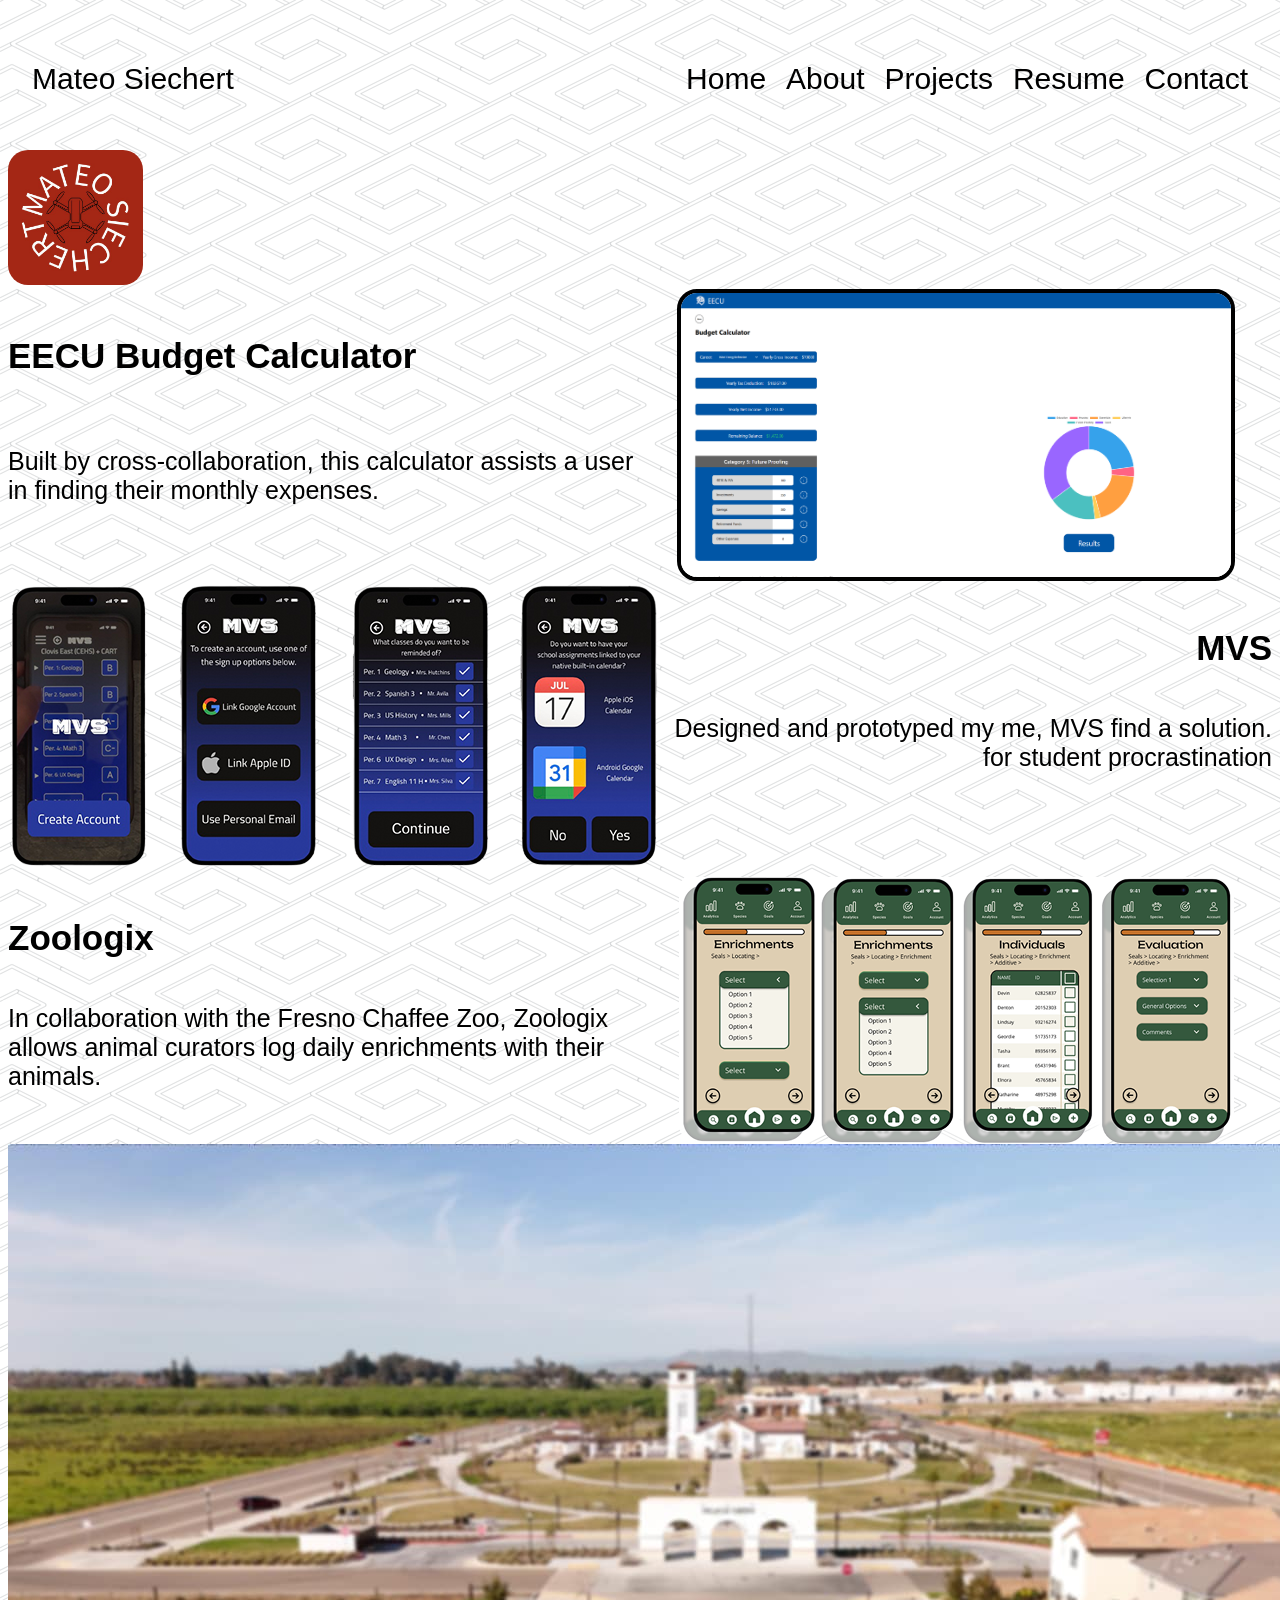
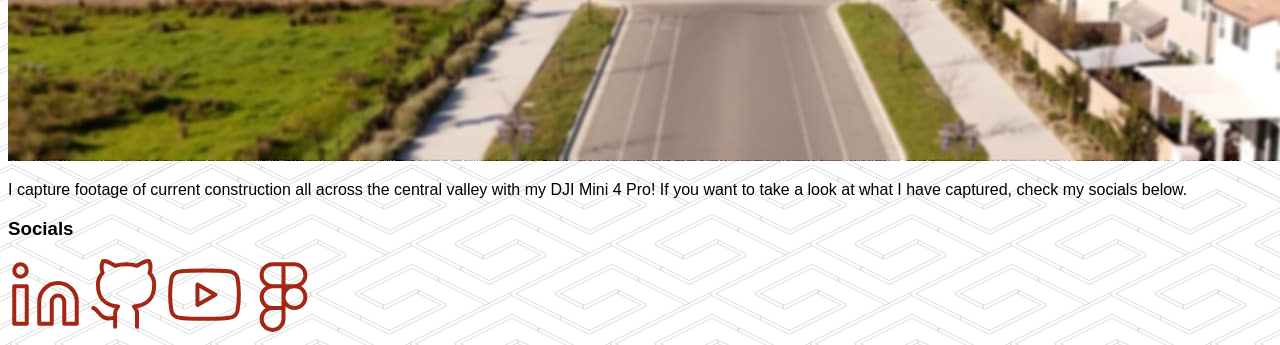
==== index.html @ 2d258616 "HTML Fixes" ====
<!DOCTYPE html>
<html lang="en">

<head>
    <meta charset="UTF-8">
    <meta name="viewport" content="width=device-width, initial-scale=1.0">
    <title>Mateo's Portfolio</title>
    <link rel="stylesheet" href="styles.css">
    <link rel="preconnect" href="https://fonts.googleapis.com">
    <link rel="preconnect" href="https://fonts.gstatic.com" crossorigin>
    <link
        href="https://fonts.googleapis.com/css2?family=Inter:ital,opsz,wght@0,14..32,100..900;1,14..32,100..900&family=Sora:wght@100..800&display=swap"
        rel="stylesheet">
</head>

<body>
    <nav>
        <p>Mateo Siechert</p>
        <ul>
            <li><a href="index.html">Home</a></li>
            <li><a href="about.html">About</a></li>
            <li><a href="projects.html">Projects</a></li>
            <li><a href="resume.html">Resume</a></li>
            <li><a href="contact.html">Contact</a></li>
        </ul>
    </nav>

    <header id="mvs-logo">
        <img src="Portfolio-Images/mvs-logo.png" alt = "mvs-logo">
    </header>

    <section>

        <article id="eecu-home">
            <section id="eecu-home-info">
                <h4>EECU Budget Calculator</h4>
                <p>Built by cross-collaboration, this calculator assists a user in finding their monthly expenses.</p>
            </section>
            <img style="height:284px; width:550px;" src="Portfolio-Images/EECU-Budget-Calculator-img-revised.png" alt="eecu-picture">
        </article>

        <article id="MVS-home">
            <section id="MVS-home-info">
                <h4>MVS</h4>
                <p>.Designed and prototyped my me, MVS find a solution for student procrastination</p>
            </section>
            <img style="width: 652px; height: 290px;" src="Portfolio-Images/MVS-Mockup-Pictures.png" alt="mvs-mockups">
        </article>

        <article id="zoologix-home">
            <section id="zoologix-home-info">
                <h4>Zoologix</h4>
                <p>In collaboration with the Fresno Chaffee Zoo, Zoologix allows animal curators log daily enrichments
                    with
                    their animals.</p>
            </section>
            <img style="height: 273px; width: 555px;" src="Portfolio-Images/FCZ-Mockup-Pictures.png" id="fcz-mockups" alt="fcz-mockup-imagery">
        </article>
    </section>
    <img src="Portfolio-Images/Mini-4-Pro-Imagery.jpg" id="drone-imagery" alt="mini-4-pro-imagery">
    <p>I capture footage of current construction all across the central valley with my DJI Mini 4 Pro! If you want to
        take a look at what I have captured, check my socials below.</p>
    <section>
    </section>
    <footer>
        <h3>Socials</h3>
        <svg width="75" height="75" viewBox="0 0 75 75" fill="none" xmlns="http://www.w3.org/2000/svg">
            <path
                d="M50 25C54.9728 25 59.7419 26.9754 63.2583 30.4917C66.7746 34.0081 68.75 38.7772 68.75 43.75V65.625H56.25V43.75C56.25 42.0924 55.5915 40.5027 54.4194 39.3306C53.2473 38.1585 51.6576 37.5 50 37.5C48.3424 37.5 46.7527 38.1585 45.5806 39.3306C44.4085 40.5027 43.75 42.0924 43.75 43.75V65.625H31.25V43.75C31.25 38.7772 33.2254 34.0081 36.7417 30.4917C40.2581 26.9754 45.0272 25 50 25Z"
                stroke="#A42715" stroke-width="4" stroke-linecap="round" stroke-linejoin="round" />
            <path d="M18.75 28.125H6.25V65.625H18.75V28.125Z" stroke="#A42715" stroke-width="4" stroke-linecap="round"
                stroke-linejoin="round" />
            <path
                d="M12.5 18.75C15.9518 18.75 18.75 15.9518 18.75 12.5C18.75 9.04822 15.9518 6.25 12.5 6.25C9.04822 6.25 6.25 9.04822 6.25 12.5C6.25 15.9518 9.04822 18.75 12.5 18.75Z"
                stroke="#A42715" stroke-width="4" stroke-linecap="round" stroke-linejoin="round" />
        </svg>
        <svg width="75" height="75" viewBox="0 0 75 75" fill="none" xmlns="http://www.w3.org/2000/svg">
            <path
                d="M28.125 59.375C12.5 64.0625 12.5 51.5625 6.25 50M50 68.75V56.6562C50.1172 55.1661 49.9159 53.6681 49.4094 52.2618C48.9029 50.8555 48.1029 49.5732 47.0625 48.5C56.875 47.4062 67.1875 43.6875 67.1875 26.625C67.1867 22.2619 65.5084 18.0662 62.5 14.9062C63.9245 11.0891 63.8238 6.86983 62.2187 3.12499C62.2187 3.12499 58.5313 2.03124 50 7.74999C42.8375 5.80881 35.2875 5.80881 28.125 7.74999C19.5937 2.03124 15.9063 3.12499 15.9063 3.12499C14.3012 6.86983 14.2005 11.0891 15.625 14.9062C12.5941 18.0897 10.9141 22.3233 10.9375 26.7187C10.9375 43.6562 21.25 47.375 31.0625 48.5937C30.0344 49.6561 29.2414 50.9231 28.7353 52.3122C28.2292 53.7013 28.0213 55.1814 28.125 56.6562V68.75"
                stroke="#A42715" stroke-width="4" stroke-linecap="round" stroke-linejoin="round" />
        </svg>
        <svg width="75" height="75" viewBox="0 0 75 75" fill="none" xmlns="http://www.w3.org/2000/svg">
            <path
                d="M70.4376 20.0625C70.0664 18.5794 69.3103 17.2205 68.2459 16.1231C67.1814 15.0258 65.8462 14.2287 64.3751 13.8125C59.0001 12.5 37.5001 12.5 37.5001 12.5C37.5001 12.5 16.0001 12.5 10.6251 13.9375C9.15397 14.3537 7.81876 15.1508 6.75429 16.2481C5.68981 17.3455 4.93379 18.7044 4.56258 20.1875C3.57887 25.6424 3.09769 31.176 3.12508 36.7188C3.09001 42.3033 3.57123 47.8791 4.56258 53.375C4.97183 54.812 5.74479 56.1192 6.80678 57.1702C7.86877 58.2213 9.18389 58.9807 10.6251 59.375C16.0001 60.8125 37.5001 60.8125 37.5001 60.8125C37.5001 60.8125 59.0001 60.8125 64.3751 59.375C65.8462 58.9588 67.1814 58.1617 68.2459 57.0644C69.3103 55.967 70.0664 54.6081 70.4376 53.125C71.4137 47.7112 71.8948 42.2198 71.8751 36.7188C71.9101 31.1342 71.4289 25.5584 70.4376 20.0625Z"
                stroke="#A42715" stroke-width="4" stroke-linecap="round" stroke-linejoin="round" />
            <path d="M30.4688 46.9375L48.4376 36.7188L30.4688 26.5V46.9375Z" stroke="#A42715" stroke-width="4"
                stroke-linecap="round" stroke-linejoin="round" />
        </svg>
        <svg width="75" height="75" viewBox="0 0 75 75" fill="none" xmlns="http://www.w3.org/2000/svg">
            <path
                d="M37.5 6.25H26.5625C23.6617 6.25 20.8797 7.40234 18.8285 9.45352C16.7773 11.5047 15.625 14.2867 15.625 17.1875C15.625 20.0883 16.7773 22.8703 18.8285 24.9215C20.8797 26.9727 23.6617 28.125 26.5625 28.125M37.5 6.25V28.125M37.5 6.25H48.4375C49.8738 6.25 51.2961 6.53291 52.6231 7.08257C53.9501 7.63223 55.1558 8.43788 56.1715 9.45352C57.1871 10.4692 57.9928 11.6749 58.5424 13.0019C59.0921 14.3289 59.375 15.7512 59.375 17.1875C59.375 18.6238 59.0921 20.0461 58.5424 21.3731C57.9928 22.7001 57.1871 23.9058 56.1715 24.9215C55.1558 25.9371 53.9501 26.7428 52.6231 27.2924C51.2961 27.8421 49.8738 28.125 48.4375 28.125M37.5 28.125H26.5625M37.5 28.125H48.4375M37.5 28.125V50M26.5625 28.125C23.6617 28.125 20.8797 29.2773 18.8285 31.3285C16.7773 33.3797 15.625 36.1617 15.625 39.0625C15.625 41.9633 16.7773 44.7453 18.8285 46.7965C20.8797 48.8477 23.6617 50 26.5625 50M48.4375 28.125C47.0012 28.125 45.5789 28.4079 44.2519 28.9576C42.9249 29.5072 41.7192 30.3129 40.7035 31.3285C39.6879 32.3442 38.8822 33.5499 38.3326 34.8769C37.7829 36.2039 37.5 37.6262 37.5 39.0625C37.5 40.4988 37.7829 41.9211 38.3326 43.2481C38.8822 44.5751 39.6879 45.7808 40.7035 46.7965C41.7192 47.8121 42.9249 48.6178 44.2519 49.1674C45.5789 49.7171 47.0012 50 48.4375 50C49.8738 50 51.2961 49.7171 52.6231 49.1674C53.9501 48.6178 55.1558 47.8121 56.1715 46.7965C57.1871 45.7808 57.9928 44.5751 58.5424 43.2481C59.0921 41.9211 59.375 40.4988 59.375 39.0625C59.375 37.6262 59.0921 36.2039 58.5424 34.8769C57.9928 33.5499 57.1871 32.3442 56.1715 31.3285C55.1558 30.3129 53.9501 29.5072 52.6231 28.9576C51.2961 28.4079 49.8738 28.125 48.4375 28.125ZM26.5625 50C23.6617 50 20.8797 51.1523 18.8285 53.2035C16.7773 55.2547 15.625 58.0367 15.625 60.9375C15.625 63.8383 16.7773 66.6203 18.8285 68.6715C20.8797 70.7227 23.6617 71.875 26.5625 71.875C29.4633 71.875 32.2453 70.7227 34.2965 68.6715C36.3477 66.6203 37.5 63.8383 37.5 60.9375V50M26.5625 50H37.5"
                stroke="#A42715" stroke-width="4" stroke-linecap="round" stroke-linejoin="round" />
        </svg>

    </footer>
</body>

</html>
---- styles.css ----
@import url('https://fonts.googleapis.com/css2?family=Inter:ital,opsz,wght@0,14..32,100..900;1,14..32,100..900&display=swap');

:root {
    --font-family: 'Gill Sans', 'Gill Sans MT', Calibri, 'Trebuchet MS', sans-serif;
    --background-image: url("Portfolio-Images\/pipes.png");
}

body {
    font-family: var(--font-family);
    background: var(--background-image) repeat;
}

nav {
    display: flex;
    flex-direction: row;
    justify-content: space-between;
    padding: 1.5em
}

nav>p {
    font-size: 30px;
}

nav>ul {
    display: flex;
    gap: 20px;
    padding: 0;
    font-size: 30px;
    text-decoration: none;
    list-style-type: none;

    & a {
        text-decoration: none;
        color: black;
    }
}

section>h3 {
    font-size: 80px;
}

#intro-text>p {
    font-size: 30px;
    width: 712px;

}

.introduction {
    display: grid;
    grid-template-columns: 1fr 1fr;
    justify-items: center;
    align-items: center;
    grid-gap: 10px;
}

#cart-reflection-text>p {
    font-size: 25px;
    width: 751px;
}

.cart-reflection {
    display: grid;
    grid-template-columns: 1fr 1fr;
    justify-items: center;
    align-items: center;
    grid-gap: 10px;
    direction: rtl;
}

#certifications-text>p {
    font-size: 25px;
    width: 712px;
}

.certifications {
    display: grid;
    grid-template-columns: 1fr 1fr;
    justify-items: center;
    align-items: center;
    grid-gap: 10px;
}

#awards-text {
    font-size: 25px;
    width: 681px;
}

.awards {
    display: grid;
    grid-template-columns: 1fr 1fr;
    justify-items: center;
    align-items: center;
    grid-gap: 10px;
    direction: rtl;
}

#hobbies-text {
    font-size: 25px;
    width: 681px;
}

.hobbies {
    display: grid;
    grid-template-columns: 1fr 1fr;
    justify-items: center;
    align-items: center;
    grid-gap: 10px;
    /* direction:rtl; */
}

#projects {
    font-size: 50px;
    justify-self: center;
}

.web-projects {
    display: grid;
    grid-template-columns: 1fr 1fr 1fr;
    justify-items: center;
    grid-gap: 60px;
    padding: 1.5em;
}

.ux-projects {
    display: grid;
    grid-template-columns: 1fr 1fr 1fr;
    justify-items: center;
    grid-gap: 60px;
    padding: 1.5em;
}

.writing-projects {
    display: grid;
    grid-template-columns: 1fr 1fr;
    justify-items: center;
}

#EECU {
    display: flex;
    flex-direction: row;
    background-color: #0156A6;
    color: white;
    width: 400px;
    height: 200px;
    justify-content: center;
    align-items: center;
    border-radius: 20px;
    font-size: 30px;
    gap: 20px;
}

#PawPal {
    display: flex;
    flex-direction: row;
    background-color: #2B5861;
    color: white;
    width: 400px;
    height: 200px;
    justify-content: center;
    align-items: center;
    border-radius: 20px;
    font-size: 30px;
    gap: 20px;

    & img {
        border-radius: 15px;
    }
}


#spotify {
    display: flex;
    flex-direction: row;
    background-color: #1ED760;
    color: white;
    width: 400px;
    height: 200px;
    justify-content: center;
    align-items: center;
    border-radius: 20px;
    font-size: 30px;
    gap: 20px;
}


#trion {
    display: flex;
    flex-direction: row;
    background-color: #00273B;
    color: white;
    width: 400px;
    height: 200px;
    justify-content: center;
    align-items: center;
    border-radius: 20px;
    font-size: 30px;
    gap: 20px;
}

#MVS {
    display: flex;
    flex-direction: row;
    background-color: #222121;
    color: white;
    width: 400px;
    height: 200px;
    justify-content: center;
    align-items: center;
    border-radius: 20px;
    font-size: 30px;
    gap: 20px;
}

#showcase-reflection {
    display: flex;
    flex-direction: row;
    background-color: #222121;
    color: white;
    width: 400px;
    height: 200px;
    justify-content: center;
    align-items: center;
    border-radius: 20px;
    font-size: 30px;
    gap: 20px;
}

#ai-essay {
    display: flex;
    flex-direction: row;
    background-color: #D97757;
    color: black;
    width: 400px;
    height: 200px;
    justify-content: center;
    align-items: center;
    border-radius: 20px;
    font-size: 30px;
    gap: 20px;
}

#BioShield {
    display: flex;
    flex-direction: row;
    background-color: #FBF3DD;
    color: black;
    width: 400px;
    height: 200px;
    justify-content: center;
    align-items: center;
    border-radius: 20px;
    font-size: 30px;
    gap: 20px;
}

.mvs-logo-portfolio {
    justify-self: center;
}

.cart-logo-about {
    justify-self: center;
}

.google-logo-about {
    justify-self: center;
}

.showcase-award {
    justify-self: center;
}

.dji-hsr-footage-mvs {
    justify-self: center;
}


#project-listing {
    display: flex;
    flex-direction: column;
    gap: 30px;
}

.project-button {
    display: flex;
    justify-content: center;
    align-items: center;
    background-color: #A42715;
    width: 270px;
    height: 90px;
    border-radius: 20px;
    color: #FFF;
    font-family: var(--font-family);
    font-size: 30px;
    text-decoration: none;
    align-self: center;
    text-align: center;
}

#project-p {
    font-size: 40px;
    justify-self: center;
}

#mvs-logo > img {
    aspect-ratio: 1/1;
    width: 135px;
    border-radius: 20px;
}

#eecu-home {
    display: grid;
    grid-template-columns: 1fr 1fr;
    justify-items: center;

    & img {
        border-radius: 20px;
        border: 4px solid #000;
    }
}

#eecu-home-info {
    display: flex;
    flex-direction: column;

    & h4 {
        font-size: 35px;
    }

    & p {
        font-size: 25px;
    }
}

#MVS-home {
    display:grid;
    grid-template-columns: 1fr 1fr;
    justify-items:center;
    direction:rtl;

    & h4 {
        font-size:35px;
    }

    & p {
        font-size:25px;
    }
}

#zoologix-home {
    display:grid;
    grid-template-columns: 1fr 1fr;
    justify-items:center;

    & h4 {
        font-size:35px;
    }

    & p {
        font-size:25px;
    }
}

#header-info {
    display:flex;
    flex-direction:column;
}


#resume-header {
    display:grid;
    grid-template-columns: 1fr 1fr;
    gap:0;
    margin-bottom:0em;
    justify-items:center;

    & #resume-name {
        font-size:50px;
        gap:0;
    }

    & p {
        font-size:30px;
    }
}

#skills {
    font-size:30px;
    
}

#certifications {
    font-size:30px;
    
}

#education {
    font-size:30px;
}

#contact {
    font-size:30px;
    
}

#professional-summary {
    font-size:30px;
    
}


.resume-info {
    display:flex;
    align-content: center;
    justify-content:center;
}

#project {
    font-size:30px;
}

#resume-left {
    display:flex;
    flex-direction:column;
    max-width:800px;
}

#resume-right {
    display:flex;
    flex-direction:column;
    max-width:800px;
    justify-content:center;
}

#resume-title {
    text-align:center;
    font-size:50px;
}

#resume-logo {
        aspect-ratio: 1/1;
        border-radius:20px;
        width:180px;
        justify-self:center;
        align-self:center;
}
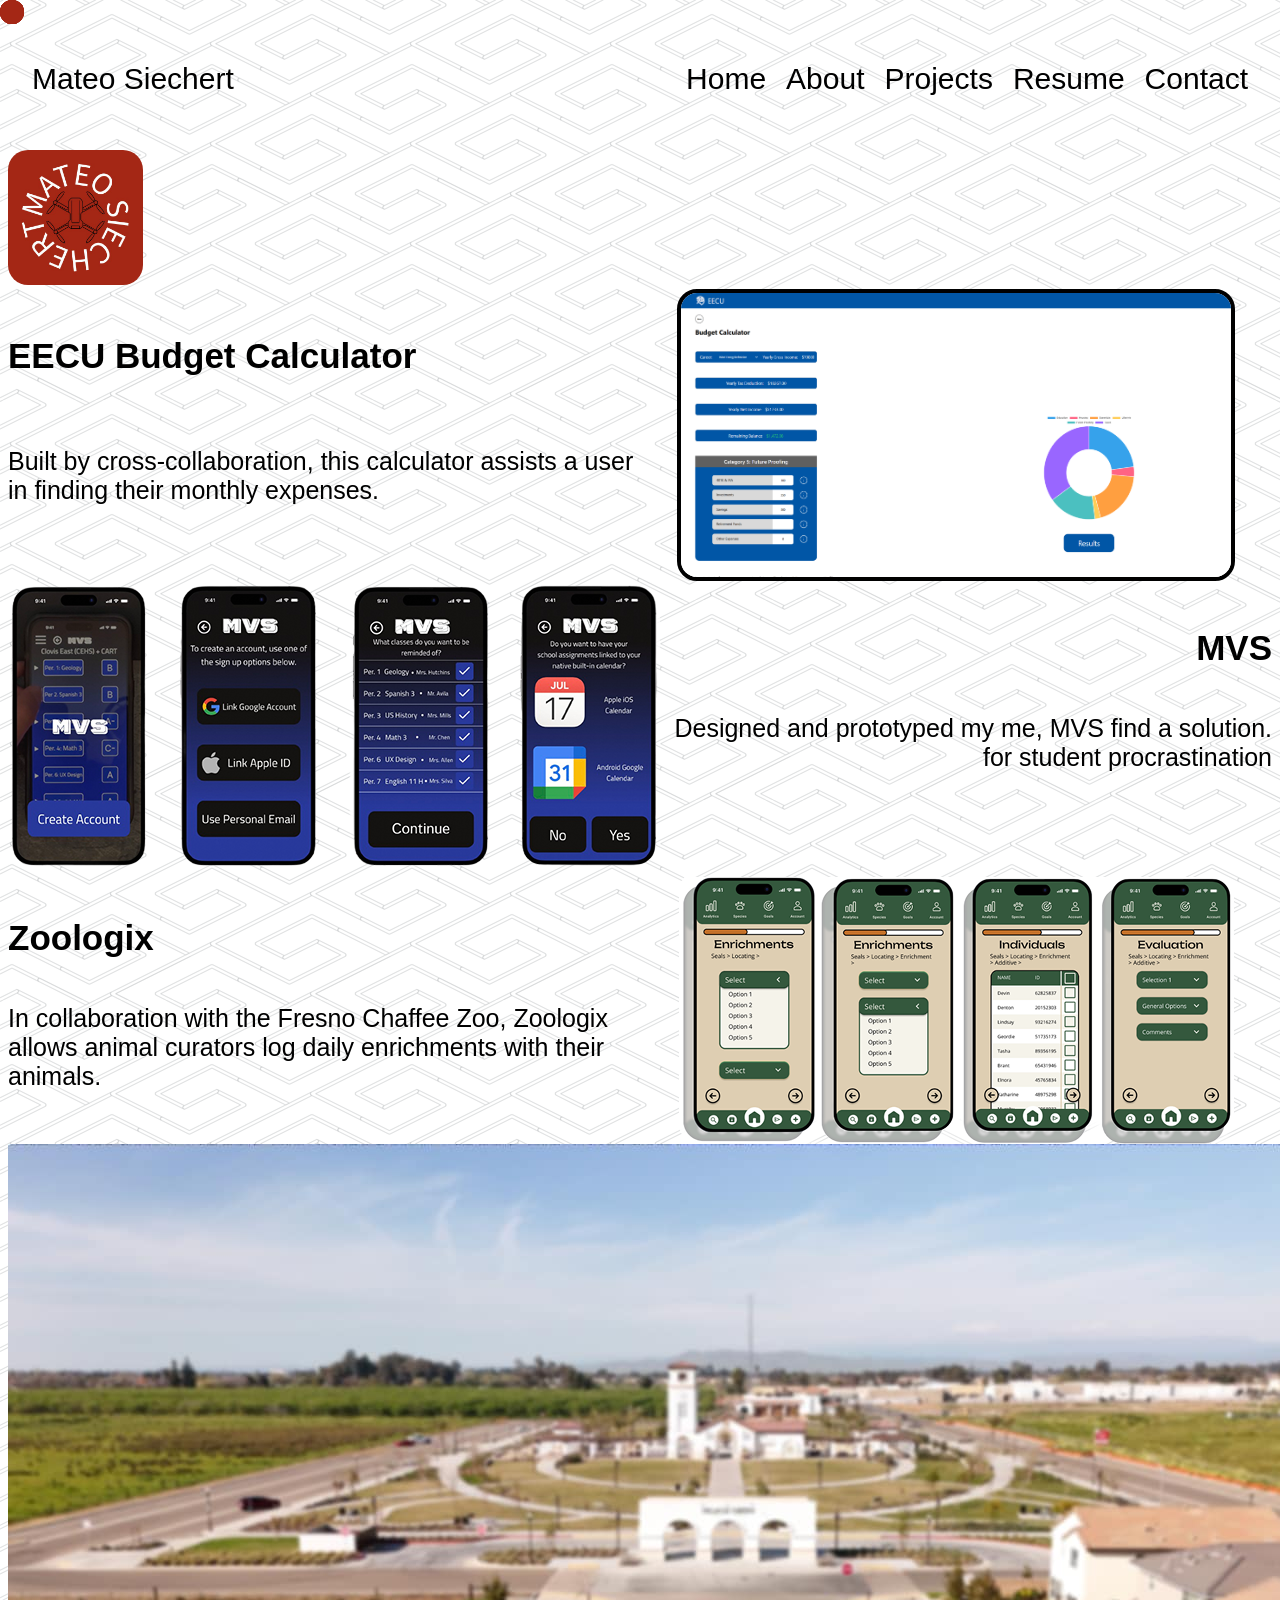
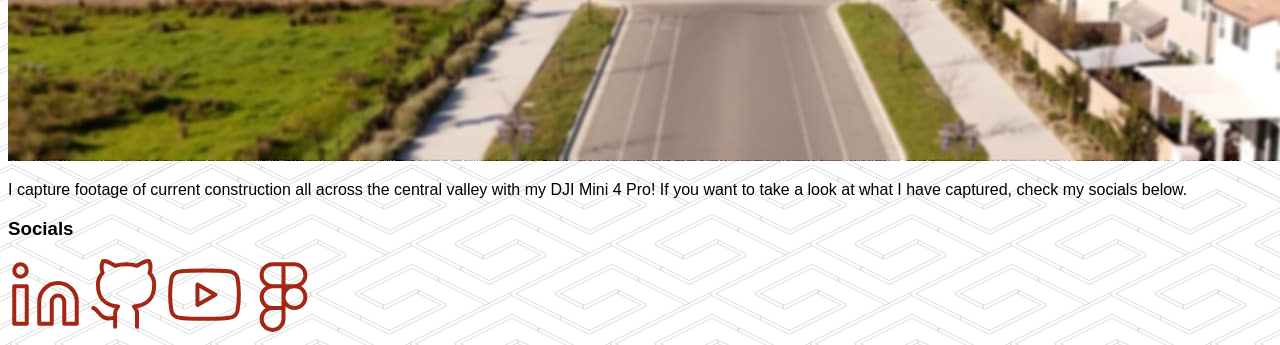
==== commit dc5a947f: "Added cursor trail (somewhat working)" ====
--- a/index.html
+++ b/index.html
@@ -14,6 +14,14 @@
 </head>
 
 <body>
+    <div class="circle"></div>
+    <div class="circle"></div>
+    <div class="circle"></div>
+    <div class="circle"></div>
+    <div class="circle"></div>
+    <div class="circle"></div>
+    <div class="circle"></div>
+
     <nav>
         <p>Mateo Siechert</p>
         <ul>
@@ -93,6 +101,9 @@
         </svg>
 
     </footer>
+
 </body>
 
+<script src="script.js"></script>
+
 </html>
--- a/styles.css
+++ b/styles.css
@@ -17,6 +17,20 @@
     padding: 1.5em
 }
 
+.circle {
+    height:24px;
+    width:24px;
+    border-radius: 24px;
+    background-color:#A42715;
+    position:absolute;
+    top:0;
+    left:0;
+    pointer-events: none;
+}
+
+
+
+
 nav>p {
     font-size: 30px;
 }
@@ -301,7 +315,7 @@
     justify-self: center;
 }
 
-#mvs-logo > img {
+#mvs-logo>img {
     aspect-ratio: 1/1;
     width: 135px;
     border-radius: 20px;
@@ -332,114 +346,351 @@
 }
 
 #MVS-home {
-    display:grid;
-    grid-template-columns: 1fr 1fr;
-    justify-items:center;
-    direction:rtl;
+    display: grid;
+    grid-template-columns: 1fr 1fr;
+    justify-items: center;
+    direction: rtl;
 
     & h4 {
-        font-size:35px;
-    }
-
-    & p {
-        font-size:25px;
+        font-size: 35px;
+    }
+
+    & p {
+        font-size: 25px;
     }
 }
 
 #zoologix-home {
-    display:grid;
-    grid-template-columns: 1fr 1fr;
-    justify-items:center;
+    display: grid;
+    grid-template-columns: 1fr 1fr;
+    justify-items: center;
 
     & h4 {
-        font-size:35px;
-    }
-
-    & p {
-        font-size:25px;
+        font-size: 35px;
+    }
+
+    & p {
+        font-size: 25px;
     }
 }
 
 #header-info {
-    display:flex;
-    flex-direction:column;
+    display: flex;
+    flex-direction: column;
 }
 
 
 #resume-header {
-    display:grid;
-    grid-template-columns: 1fr 1fr;
-    gap:0;
-    margin-bottom:0em;
-    justify-items:center;
+    display: grid;
+    grid-template-columns: 1fr 1fr;
+    gap: 0;
+    margin-bottom: 0em;
+    justify-items: center;
 
     & #resume-name {
-        font-size:50px;
-        gap:0;
-    }
-
-    & p {
-        font-size:30px;
+        font-size: 50px;
+        gap: 0;
+    }
+
+    & p {
+        font-size: 30px;
     }
 }
 
 #skills {
-    font-size:30px;
-    
+    font-size: 30px;
+
 }
 
 #certifications {
-    font-size:30px;
-    
+    font-size: 30px;
+
 }
 
 #education {
-    font-size:30px;
+    font-size: 30px;
 }
 
 #contact {
-    font-size:30px;
-    
+    font-size: 30px;
+
 }
 
 #professional-summary {
-    font-size:30px;
-    
+    font-size: 30px;
+
 }
 
 
 .resume-info {
-    display:flex;
+    display: flex;
     align-content: center;
-    justify-content:center;
+    justify-content: center;
 }
 
 #project {
-    font-size:30px;
+    font-size: 30px;
 }
 
 #resume-left {
-    display:flex;
-    flex-direction:column;
-    max-width:800px;
+    display: flex;
+    flex-direction: column;
+    max-width: 800px;
 }
 
 #resume-right {
-    display:flex;
-    flex-direction:column;
-    max-width:800px;
-    justify-content:center;
+    display: flex;
+    flex-direction: column;
+    max-width: 800px;
+    justify-content: center;
 }
 
 #resume-title {
-    text-align:center;
-    font-size:50px;
+    text-align: center;
+    font-size: 50px;
 }
 
 #resume-logo {
-        aspect-ratio: 1/1;
-        border-radius:20px;
-        width:180px;
-        justify-self:center;
-        align-self:center;
+    aspect-ratio: 1/1;
+    border-radius: 20px;
+    width: 180px;
+    justify-self: center;
+    align-self: center;
+}
+
+#pawpal-project {
+    display: flex;
+    flex-direction: row;
+    justify-content: center;
+    align-items: center;
+    gap: 10em;
+}
+
+
+.pawpal-left {
+    display: flex;
+    flex-direction: column;
+    gap: 4.7em;
+
+    & h2 {
+        font-size: 80px;
+    }
+
+    & p {
+        font-size: 30px;
+    }
+}
+
+.pawpal-subheading {
+    display: flex;
+    flex-direction: column;
+    justify-content: center;
+
+    & img {
+        border-radius: 15px;
+        border: 5px solid black;
+    }
+
+    & h2 {
+        font-size: 80px;
+    }
+
+    & p {
+        font-size: 30px;
+    }
+}
+
+.pawpal-imagery {
+    display: flex;
+    flex-direction: column;
+    justify-content: center;
+    align-items: center;
+    margin-left: 0;
+
+    & img {
+        max-width: 100rem;
+        justify-self: center;
+    }
+
+    & p {
+        font-size: 30px;
+    }
+}
+
+
+/* PROJECT #1: EECU BUDGET CALCULATOR CSS*/
+
+
+#eecu-project {
+    display: flex;
+    flex-direction: row;
+    justify-content: center;
+    align-items: center;
+    gap: 10em;
+}
+
+
+.eecu-left {
+    display: flex;
+    flex-direction: column;
+    gap: 14.8em;
+
+    & h2 {
+        font-size: 80px;
+    }
+
+    & p {
+        font-size: 30px;
+    }
+}
+
+.eecu-right {
+    display: flex;
+    flex-direction: column;
+    justify-content: center;
+    gap: 4.7em;
+
+    & img {
+        border-radius: 15px;
+        max-height: 449px;
+        border: 5px solid black;
+    }
+
+    & h2 {
+        font-size: 80px;
+    }
+
+    & p {
+        font-size: 30px;
+    }
+}
+
+.eecu-results-snapshot {
+    display: flex;
+    justify-content: center;
+    flex-direction: column;
+    align-items: center;
+    padding: 2em;
+
+    & img {
+        max-height: 600px;
+        border-radius: 15px;
+        border: 5px solid black;
+    }
+
+    & p {
+        font-size: 30px;
+    }
+}
+
+
+/* Bio Shield */
+
+
+#bio-shield-project {
+    display: flex;
+    flex-direction: row;
+    justify-content: center;
+    align-items: center;
+    gap: 10em;
+}
+
+
+
+.bio-shield-left {
+    display: flex;
+    flex-direction: column;
+    gap: 11.5em;
+
+    & h2 {
+        font-size: 80px;
+    }
+
+    & p {
+        font-size: 30px;
+    }
+}
+
+
+.bio-shield-right {
+    display: flex;
+    flex-direction: column;
+    justify-content: center;
+    gap: 4.7em;
+
+    & img {
+        border-radius: 15px;
+        max-height: 449px;
+        border: 5px solid black;
+    }
+
+    & h2 {
+        font-size: 80px;
+    }
+
+    & p {
+        font-size: 30px;
+    }
+}
+
+
+/* UX Design Projects*/
+
+/* MVS */
+
+#mvs-project {
+    display: flex;
+    flex-direction: row;
+    justify-content: center;
+    align-items: center;
+    gap: 10em;
+    padding: 3em;
+}
+
+.mvs-left {
+    display: flex;
+    flex-direction: column;
+
+    & h2 {
+        font-size: 80px;
+    }
+
+    & p {
+        font-size: 30px;
+    }
+}
+
+.mvs-right {
+    display: flex;
+    flex-direction: column;
+    justify-content: center;
+    gap: 4.7em;
+
+    & img {
+        max-height: 449px;
+    }
+
+    & h2 {
+        font-size: 80px;
+    }
+
+    & p {
+        font-size: 30px;
+    }
+}
+
+.mvs-snapshot {
+    display: flex;
+    justify-content: center;
+    flex-direction: column;
+    align-items: center;
+    padding: 2em;
+
+    & img {
+        max-height: 600px;
+    }
+
+    & p {
+        font-size: 30px;
+    }
 }
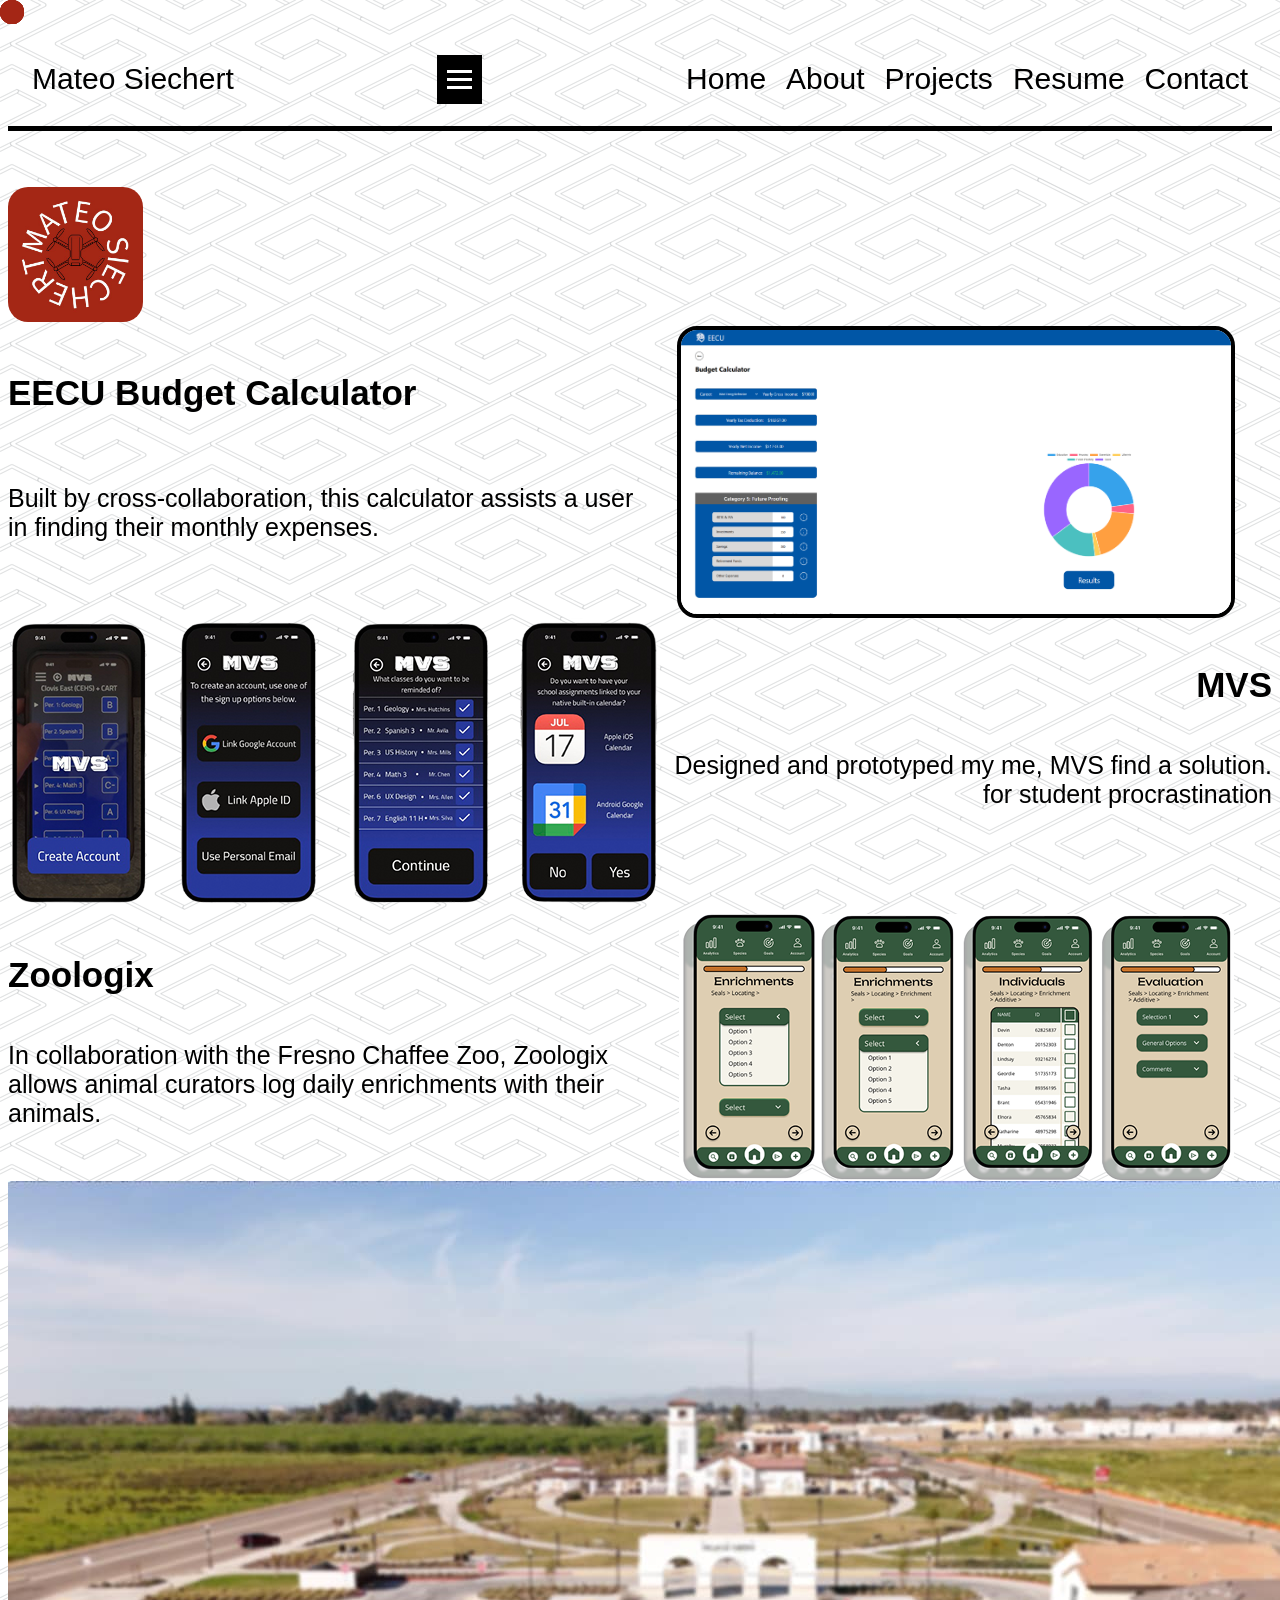
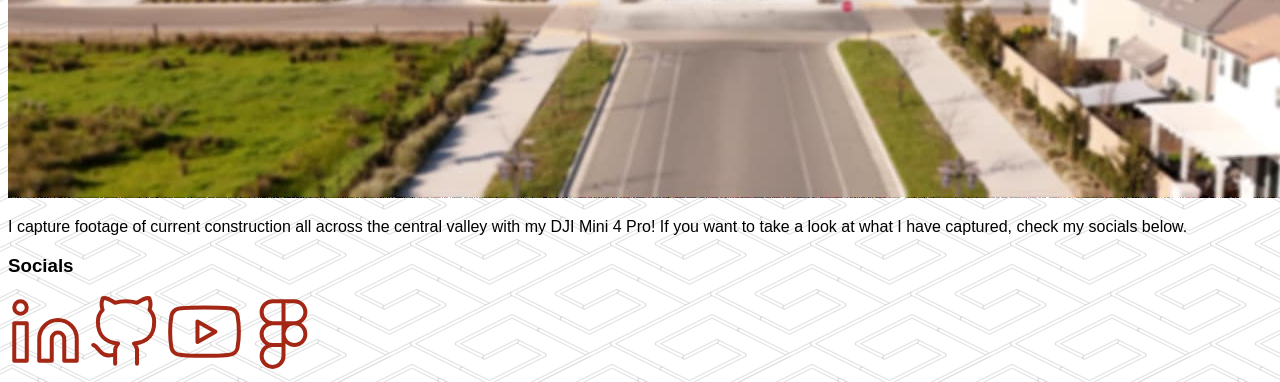
==== commit 75cb52ba: "responsive nav bar (somewhat good)" ====
--- a/index.html
+++ b/index.html
@@ -23,14 +23,21 @@
     <div class="circle"></div>
 
     <nav>
-        <p>Mateo Siechert</p>
-        <ul>
-            <li><a href="index.html">Home</a></li>
-            <li><a href="about.html">About</a></li>
-            <li><a href="projects.html">Projects</a></li>
-            <li><a href="resume.html">Resume</a></li>
-            <li><a href="contact.html">Contact</a></li>
-        </ul>
+        <div class="navbar-container">
+            <p>Mateo Siechert</p>
+            <button class="navbar-toggle">
+                <span class="bar"></span>
+                <span class="bar"></span>
+                <span class="bar"></span>
+            </button>
+            <ul class="navbar-menu">
+                <li><a href="index.html">Home</a></li>
+                <li><a href="about.html">About</a></li>
+                <li><a href="projects.html">Projects</a></li>
+                <li><a href="resume.html">Resume</a></li>
+                <li><a href="contact.html">Contact</a></li>
+            </ul>
+        </div>
     </nav>
 
     <header id="mvs-logo">
--- a/styles.css
+++ b/styles.css
@@ -8,34 +8,58 @@
 body {
     font-family: var(--font-family);
     background: var(--background-image) repeat;
-}
-
-nav {
+    cursor: none;
+}
+
+.navbar-toggle {
+    background: black;
+    padding: 10px;
+    border: none;
+    cursor: pointer;
+    color:black;
+}
+
+.bar {
+    display: block;
+    width: 25px;
+    height: 3px;
+    margin: 5px auto;
+    background: #fff;
+    transition: all 0.3s ease-in-out;
+}
+
+.navbar-container {
     display: flex;
     flex-direction: row;
     justify-content: space-between;
-    padding: 1.5em
+    align-items: center;
+    padding-top: 1.5em;
+    padding-left: 1.5em;
+    padding-right: 1.5em;
+    margin-bottom: 3.5em;
+    border-bottom: 5px solid black;
 }
 
 .circle {
-    height:24px;
-    width:24px;
+    height: 24px;
+    width: 24px;
     border-radius: 24px;
-    background-color:#A42715;
-    position:absolute;
-    top:0;
-    left:0;
+    background-color: #A42715;
+    position: fixed;
+    top: 0;
+    left: 0;
     pointer-events: none;
-}
-
-
-
-
-nav>p {
-    font-size: 30px;
-}
-
-nav>ul {
+    opacity: 90%;
+}
+
+
+
+
+.navbar-container>p {
+    font-size: 30px;
+}
+
+.navbar-container>ul {
     display: flex;
     gap: 20px;
     padding: 0;
@@ -50,12 +74,11 @@
 }
 
 section>h3 {
-    font-size: 80px;
+    font-size: clamp(2rem, 10vw, 5rem);
 }
 
 #intro-text>p {
-    font-size: 30px;
-    width: 712px;
+    font-size: clamp(.5rem, 4vw, 2rem);
 
 }
 
@@ -65,12 +88,14 @@
     justify-items: center;
     align-items: center;
     grid-gap: 10px;
+    padding: 100px;
 }
 
 #cart-reflection-text>p {
-    font-size: 25px;
-    width: 751px;
-}
+    font-size: clamp(.5rem, 4.5vw, 2rem);
+    text-align: left;
+}
+
 
 .cart-reflection {
     display: grid;
@@ -79,11 +104,12 @@
     align-items: center;
     grid-gap: 10px;
     direction: rtl;
+    text-align: left;
+    padding: 20px;
 }
 
 #certifications-text>p {
-    font-size: 25px;
-    width: 712px;
+    font-size: clamp(.5rem, 4.5vw, 2rem);
 }
 
 .certifications {
@@ -92,11 +118,13 @@
     justify-items: center;
     align-items: center;
     grid-gap: 10px;
+    text-align: left;
+    padding: 20px;
 }
 
 #awards-text {
-    font-size: 25px;
-    width: 681px;
+    font-size: clamp(.5rem, 4.5vw, 2rem);
+    text-align: left;
 }
 
 .awards {
@@ -106,11 +134,11 @@
     align-items: center;
     grid-gap: 10px;
     direction: rtl;
+    padding: 20px;
 }
 
 #hobbies-text {
-    font-size: 25px;
-    width: 681px;
+    font-size: clamp(.5rem, 4.5vw, 2rem);
 }
 
 .hobbies {
@@ -119,8 +147,15 @@
     justify-items: center;
     align-items: center;
     grid-gap: 10px;
+    padding: 20px;
     /* direction:rtl; */
-}
+
+    & img {
+        border: 5px solid black;
+    }
+}
+
+
 
 #projects {
     font-size: 50px;
@@ -182,11 +217,11 @@
 }
 
 
-#spotify {
-    display: flex;
-    flex-direction: row;
-    background-color: #1ED760;
-    color: white;
+#zoologix {
+    display: flex;
+    flex-direction: row;
+    background-color: #C27029;
+    color: black;
     width: 400px;
     height: 200px;
     justify-content: center;
@@ -269,10 +304,13 @@
 
 .mvs-logo-portfolio {
     justify-self: center;
+    width: clamp(100px, 70%, 300px);
+
 }
 
 .cart-logo-about {
     justify-self: center;
+    width: clamp(100px, 70%, 300px);
 }
 
 .google-logo-about {
@@ -285,6 +323,7 @@
 
 .dji-hsr-footage-mvs {
     justify-self: center;
+    width: clamp(300px, 60%, 900px)
 }
 
 
@@ -399,7 +438,6 @@
 
 #skills {
     font-size: 30px;
-
 }
 
 #certifications {
@@ -441,8 +479,8 @@
 #resume-right {
     display: flex;
     flex-direction: column;
+    justify-content: center;
     max-width: 800px;
-    justify-content: center;
 }
 
 #resume-title {
@@ -517,6 +555,82 @@
     }
 }
 
+#pawpal-info {
+    display: grid;
+    grid-template-columns: 1fr 1fr;
+    justify-items: center;
+    align-content: center;
+    margin: 200px;
+
+    & section {
+        display: flex;
+        flex-direction: column;
+
+        & h2 {
+            font-size: 70px;
+        }
+
+        & p {
+            font-size: 30px;
+        }
+
+        & li {
+            font-size: 30px;
+        }
+    }
+
+    & img {
+        border: 5px solid black;
+        border-radius: 20px;
+        justify-self: flex-end;
+    }
+}
+
+
+#pawpal-info-2 {
+    display: grid;
+    grid-template-columns: 1fr 1fr;
+    justify-items: center;
+    align-content: center;
+    margin: 200px;
+
+    & article {
+        display: flex;
+        flex-direction: column;
+        gap: 30px;
+
+
+        & h2 {
+            font-size: 70px;
+        }
+
+        & p {
+            font-size: 30px;
+            align-self: center;
+            font-weight: 700;
+        }
+
+        & li {
+            font-size: 30px;
+        }
+
+        & img {
+            aspect-ratio: 1/1;
+            width: 500px;
+            border: 5px solid black;
+            border-radius: 20px;
+            justify-self: center;
+            align-self: center;
+        }
+    }
+
+    & img {
+        border: 5px solid black;
+        border-radius: 20px;
+        justify-self: flex-start;
+    }
+}
+
 
 /* PROJECT #1: EECU BUDGET CALCULATOR CSS*/
 
@@ -612,6 +726,20 @@
 }
 
 
+.languages-used {
+    display: flex;
+    flex-direction: row;
+    justify-content: space-around;
+    align-items: center;
+    font-size: 70px;
+
+    & img {
+        aspect-ratio: 1/1;
+        width: 200px;
+    }
+}
+
+
 .bio-shield-right {
     display: flex;
     flex-direction: column;
@@ -633,6 +761,189 @@
     }
 }
 
+.bio-shield-snapshot {
+    display: flex;
+    flex-direction: column;
+    justify-content: center;
+    align-items: center;
+    font-size: 25px;
+    font-weight: 700;
+
+    & img {
+        border: 5px solid black;
+        border-radius: 20px;
+    }
+}
+
+#bio-shield-info {
+    display: grid;
+    grid-template-columns: 1fr 1fr;
+    justify-items: center;
+    align-content: center;
+    margin: 200px;
+
+    & img {
+        width: 1000px;
+        justify-self: flex-end;
+        align-self: center;
+        border: 5px solid black;
+        border-radius: 20px;
+    }
+
+    & article {
+        display: flex;
+        flex-direction: column;
+        gap: 30px;
+
+        & h2 {
+            font-size: 70px;
+        }
+
+        & p {
+            font-size: 30px;
+        }
+
+        & li {
+            font-size: 30px;
+        }
+
+        & img {
+            width: 365px;
+            height: 703px;
+            border: 5px solid black;
+            border-radius: 20px;
+            justify-self: flex-end;
+        }
+
+    }
+}
+
+
+#bio-shield-info-2 {
+    display: grid;
+    grid-template-columns: 1fr 1fr;
+    justify-items: center;
+    align-content: center;
+    margin: 200px;
+
+    & img {
+        width: 1000px;
+        justify-self: flex-start;
+        align-self: center;
+        border: 5px solid black;
+        border-radius: 20px;
+    }
+
+    & article {
+        display: flex;
+        flex-direction: column;
+        gap: 30px;
+
+        & h2 {
+            font-size: 70px;
+        }
+
+        & p {
+            font-size: 30px;
+            align-self: center;
+        }
+
+        & li {
+            font-size: 30px;
+        }
+
+        & img {
+            aspect-ratio: 1/1;
+            width: 500px;
+        }
+    }
+}
+
+
+#eecu-info {
+    display: grid;
+    grid-template-columns: 1fr 1fr;
+    justify-items: center;
+    align-items: center;
+    margin: 200px;
+
+    & h2 {
+        font-size: 70px;
+    }
+
+    & p {
+        font-size: 30px;
+    }
+
+    & li {
+        font-size: 30px;
+    }
+
+    & img {
+        width: 365px;
+        height: 703px;
+        border: 5px solid black;
+        border-radius: 20px;
+        justify-self: flex-end;
+    }
+}
+
+#eecu-info-2 {
+    display: grid;
+    grid-template-columns: 1fr 1fr;
+    justify-items: center;
+    align-items: center;
+    margin: 200px;
+
+}
+
+#eecu-info-2 article {
+    display: flex;
+    flex-direction: column;
+    gap: 30px;
+
+    & h2 {
+        font-size: 70px;
+    }
+
+    & ul {
+        justify-self: flex-start;
+        align-self: flex-start;
+    }
+
+    & li {
+        font-size: 30px;
+        align-self: flex-start;
+        justify-self: flex-start;
+    }
+
+    & img {
+        aspect-ratio: 1/1;
+        width: 350px;
+        border: 5px solid black;
+        border-radius: 20px;
+        justify-self: center;
+        align-self: center;
+    }
+
+    & p {
+        font-size: 25px;
+        font-weight: 700;
+        align-self: center;
+    }
+}
+
+.eecu-mobile-image {
+    width: 365px;
+    height: 703px;
+    border: 5px solid black;
+    border-radius: 20px;
+    justify-self: flex-start;
+}
+
+
+
+
 
 /* UX Design Projects*/
 
@@ -693,4 +1004,414 @@
     & p {
         font-size: 30px;
     }
+}
+
+
+#mvs-overview {
+    display: grid;
+    grid-template-columns: 1fr 1fr;
+    justify-items: center;
+    align-content: center;
+    margin: 200px;
+
+    & img {
+        border-radius: 20px;
+        align-self: center;
+    }
+
+    & article {
+        display: flex;
+        flex-direction: column;
+
+        & h2 {
+            font-size: 70px;
+        }
+
+        & p {
+            font-size: 30px;
+        }
+
+    }
+}
+
+#mvs-info-1 {
+    display: grid;
+    grid-template-columns: 1fr 1fr;
+    justify-items: center;
+    align-content: center;
+    margin: 200px;
+
+    & img {
+        border-radius: 20px;
+        align-self: center;
+    }
+
+    & article {
+        display: flex;
+        flex-direction: column;
+
+        & h2 {
+            font-size: 70px;
+        }
+
+        & p {
+            font-size: 30px;
+        }
+
+        & li {
+            font-size: 30px;
+        }
+    }
+}
+
+.applications-used {
+    display: flex;
+    flex-direction: row;
+    justify-content: space-around;
+    align-items: center;
+    gap: 300px;
+
+    & p {
+        font-size: 70px;
+        text-align: left;
+        justify-self: flex-start;
+    }
+}
+
+#mvs-other-device-mockups {
+    display: flex;
+    flex-direction: column;
+    justify-content: center;
+    align-items: center;
+    gap: 30px;
+
+    & p {
+        font-size: 30px;
+        font-weight: 700;
+    }
+
+    & section {
+        display: flex;
+        flex-direction: row;
+        gap: 500px;
+    }
+}
+
+#mvs-info-2 {
+    display: grid;
+    grid-template-columns: 1fr 1fr;
+    justify-items: center;
+    align-content: center;
+    margin: 200px;
+
+    & img {
+        border-radius: 20px;
+    }
+
+    & article {
+        display: flex;
+        flex-direction: column;
+        gap: 30px;
+
+
+        & h2 {
+            font-size: 70px;
+        }
+
+        & p {
+            font-size: 30px;
+            align-self: center;
+            font-weight: 700;
+        }
+
+        & li {
+            font-size: 30px;
+        }
+
+        & img {
+            aspect-ratio: 1/1;
+            width: 500px;
+            align-self: center;
+            border: 5px solid black;
+            border-radius: 20px;
+        }
+    }
+}
+
+/* Zoologix */
+
+#zoologix-project {
+    display: flex;
+    flex-direction: row;
+    justify-content: center;
+    align-items: center;
+    gap: 10em;
+    padding-bottom: 200px;
+}
+
+.zoologix-left {
+    display: flex;
+    flex-direction: column;
+    gap: 11em;
+
+    & h2 {
+        font-size: 70px;
+        align-self: center;
+    }
+
+    & p {
+        font-size: 30px;
+    }
+}
+
+
+
+.zoologix-right {
+    display: flex;
+    flex-direction: column;
+    justify-content: center;
+
+    & img {
+        aspect-ratio: 16/8;
+        width: 900px;
+    }
+
+    & h2 {
+        font-size: 70px;
+    }
+
+    & p {
+        font-size: 30px;
+    }
+}
+
+#zoologix-snapshot {
+    display: flex;
+    flex-direction: column;
+    justify-content: center;
+    align-items: center;
+    gap: 30px;
+
+    & img {
+        height: 450px;
+    }
+
+    & p {
+        font-size: 30px;
+        font-weight: 700;
+    }
+}
+
+#zoologix-info-1 {
+    display: grid;
+    grid-template-columns: 1fr 1fr;
+    justify-items: center;
+    align-content: center;
+    margin: 200px;
+
+    & img {
+        align-self: center;
+    }
+
+    & section {
+        display: flex;
+        flex-direction: column;
+
+
+        & h2 {
+            font-size: 70px;
+        }
+
+        & p {
+            font-size: 30px;
+        }
+
+        & li {
+            font-size: 30px;
+        }
+    }
+}
+
+#zoologix-mockups {
+    display: flex;
+    flex-direction: column;
+    justify-content: space-around;
+    align-items: center;
+
+    & article {
+        display: flex;
+        flex-direction: row;
+        justify-content: center;
+        align-items: center;
+        gap: 250px;
+
+        & img {
+            height: 500px;
+            border-radius: 20px;
+            border: 5px solid black;
+        }
+    }
+
+    & p {
+        font-size: 30px;
+        font-weight: 700;
+    }
+}
+
+
+#zoologix-info-2 {
+    display: grid;
+    grid-template-columns: 1fr 1fr;
+    justify-items: center;
+    align-content: center;
+    margin: 200px;
+
+    & img {
+        justify-self: center;
+        align-self: center;
+        border: 5px solid black;
+        border-radius: 20px;
+    }
+
+    & article {
+        display: flex;
+        flex-direction: column;
+
+        & h2 {
+            font-size: 70px;
+        }
+
+        & li {
+            font-size: 30px;
+        }
+    }
+}
+
+
+/* Contact Form */
+
+
+#contact-form {
+    display: flex;
+    flex-direction: column;
+    justify-content: center;
+    align-items: center;
+    border-radius: 15px;
+    gap: 30px;
+
+
+    background: #222121;
+    color: white;
+
+
+    & input {
+        background-color: #A42715;
+        border-radius: 15px;
+        width: 425px;
+        height: 137px;
+
+
+    }
+
+    & textarea {
+        background: #A42715;
+        border-radius: 10px;
+        width: 425px;
+        height: 250px;
+
+    }
+
+
+    & label {
+        font-size: 40px;
+    }
+
+    & button {
+        display: flex;
+        justify-content: center;
+        align-items: center;
+        background-color: #A42715;
+        width: 300px;
+        height: 90px;
+        border-radius: 20px;
+        color: #FFF;
+        font-family: var(--font-family);
+        font-size: 30px;
+        text-decoration: none;
+        align-self: center;
+        text-align: center;
+    }
+}
+
+
+@media (max-width:1000px) {
+
+    .navbar {
+        backdrop-filter: none;
+    }
+
+
+    .navbar-container .navbar-menu {
+        display:none;
+        flex-direction: column;
+        align-items: flex-end;
+        gap: 1.7rem;
+        position: absolute;
+        height: 100vh;
+        width: 250px;
+        top: 0;
+        right: 0;
+        padding: 5rem 1.5rem;
+        box-shadow: 0px 10px 10px #000;
+        backdrop-filter: blur(3px);
+    }
+
+    .navbar-toggle {
+        display: block;
+        z-index: 999;
+    }
+
+    .navbar-container .navbar-menu.active {
+        display: flex;
+
+    }
+
+    .navbar-toggle.active .bar:nth-child(2) {
+        opacity: 0;
+    }
+
+    .navbar-toggle.active .bar:nth-child(1) {
+        transform: translateY(8px) rotate(45deg);
+    }
+
+
+    .navbar-toggle.active .bar:nth-child(3) {
+        transform:translateY(-8px) rotate(-45deg);
+    }
+
+    .introduction {
+        display: flex;
+        flex-direction: column-reverse;
+        padding: 20px;
+    }
+
+    .cart-reflection {
+        display: flex;
+        flex-direction: column-reverse;
+    }
+
+    .certifications {
+        display: flex;
+        flex-direction: column-reverse;
+    }
+
+    .awards {
+        display: flex;
+        flex-direction: column-reverse;
+    }
+
+    .hobbies {
+        display: flex;
+        flex-direction: column-reverse;
+    }
 }
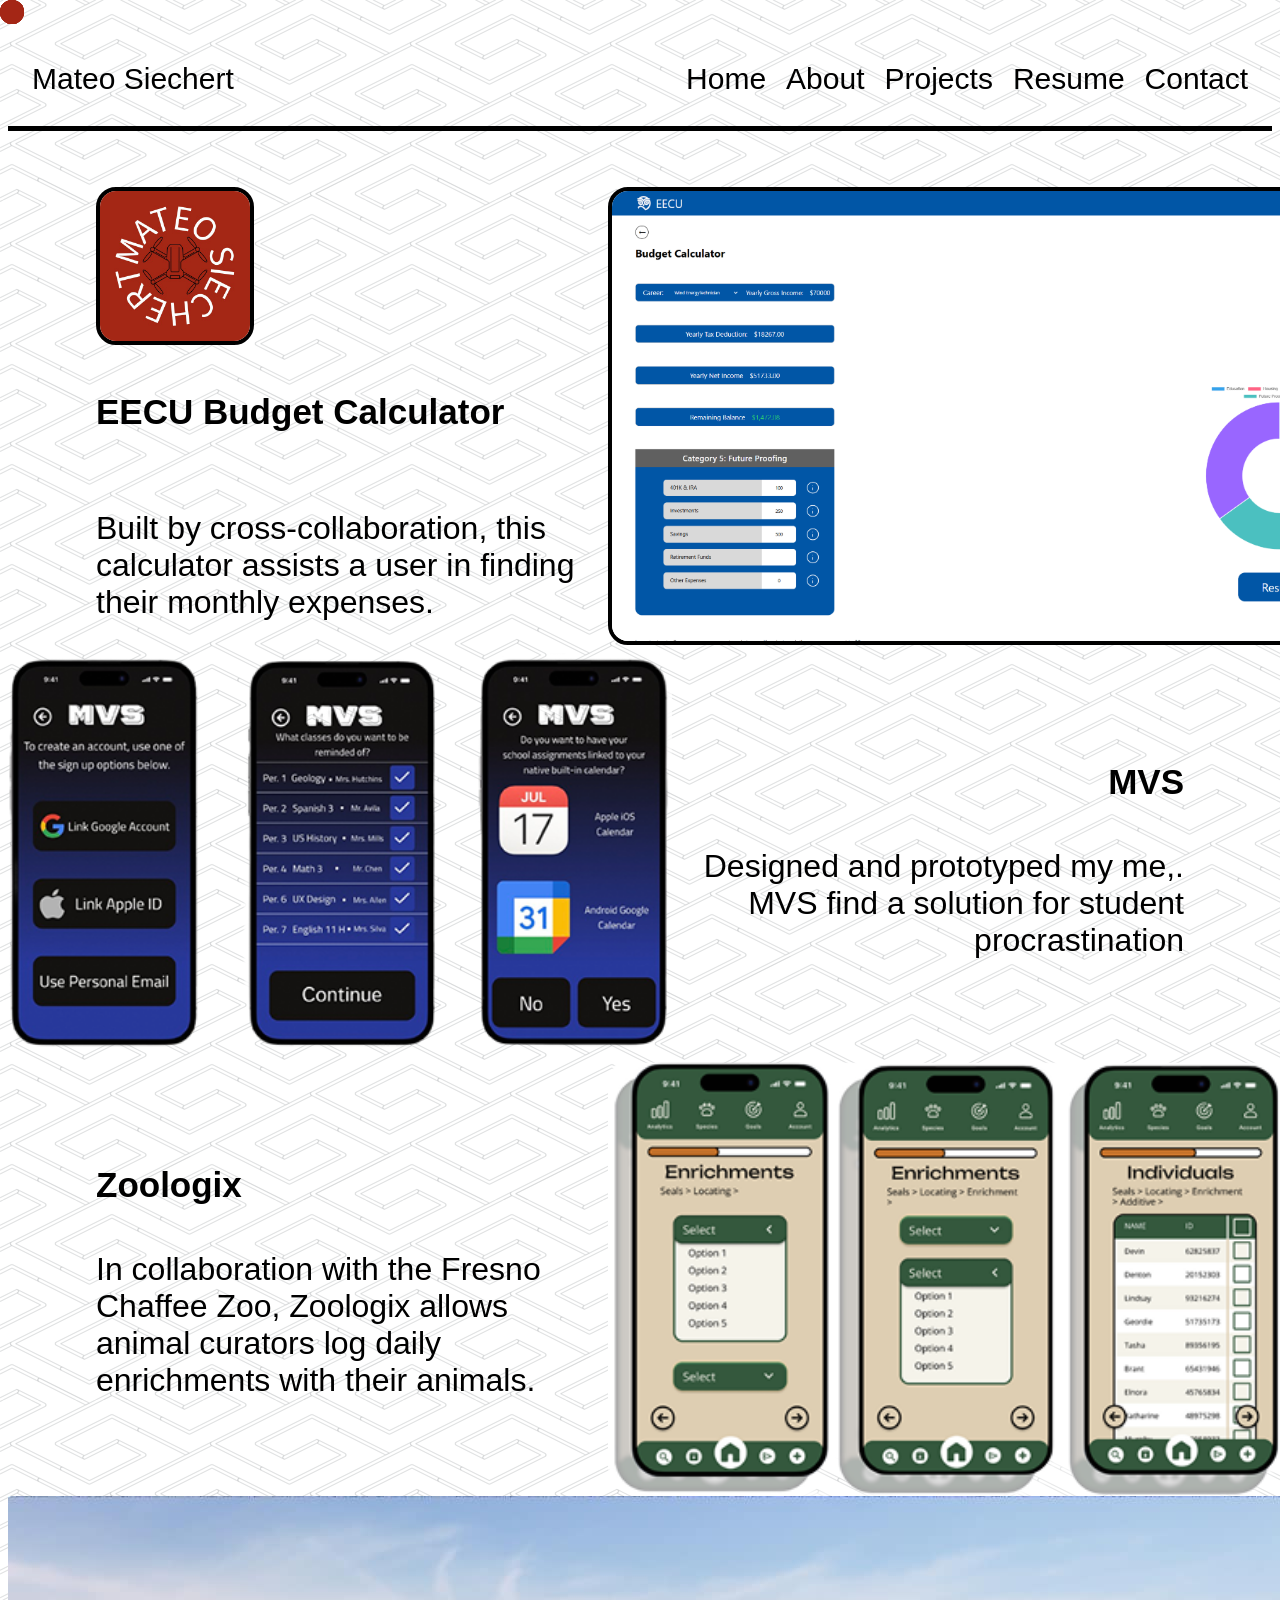
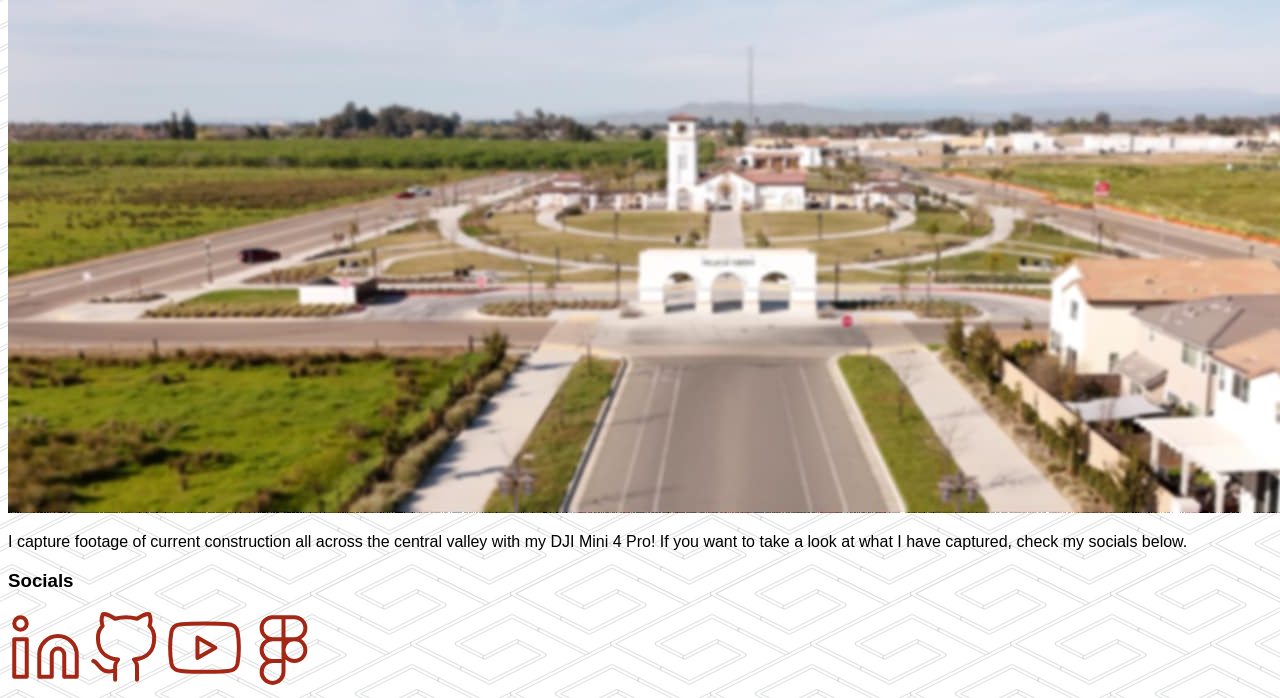
==== commit 4d057d12: "home work" ====
--- a/index.html
+++ b/index.html
@@ -40,18 +40,18 @@
         </div>
     </nav>
 
-    <header id="mvs-logo">
-        <img src="Portfolio-Images/mvs-logo.png" alt = "mvs-logo">
-    </header>
-
     <section>
 
         <article id="eecu-home">
             <section id="eecu-home-info">
+                <header id="mvs-logo">
+                    <img src="Portfolio-Images/mvs-logo.png" alt="mvs-logo">
+                </header>
                 <h4>EECU Budget Calculator</h4>
                 <p>Built by cross-collaboration, this calculator assists a user in finding their monthly expenses.</p>
             </section>
-            <img style="height:284px; width:550px;" src="Portfolio-Images/EECU-Budget-Calculator-img-revised.png" alt="eecu-picture">
+            <img src="Portfolio-Images/EECU-Budget-Calculator-img-revised.png"
+                alt="eecu-picture">
         </article>
 
         <article id="MVS-home">
@@ -59,7 +59,7 @@
                 <h4>MVS</h4>
                 <p>.Designed and prototyped my me, MVS find a solution for student procrastination</p>
             </section>
-            <img style="width: 652px; height: 290px;" src="Portfolio-Images/MVS-Mockup-Pictures.png" alt="mvs-mockups">
+            <img src="Portfolio-Images/MVS-Mockup-Pictures.png" alt="mvs-mockups">
         </article>
 
         <article id="zoologix-home">
@@ -69,7 +69,8 @@
                     with
                     their animals.</p>
             </section>
-            <img style="height: 273px; width: 555px;" src="Portfolio-Images/FCZ-Mockup-Pictures.png" id="fcz-mockups" alt="fcz-mockup-imagery">
+            <img src="Portfolio-Images/FCZ-Mockup-Pictures.png" id="fcz-mockups"
+                alt="fcz-mockup-imagery">
         </article>
     </section>
     <img src="Portfolio-Images/Mini-4-Pro-Imagery.jpg" id="drone-imagery" alt="mini-4-pro-imagery">
--- a/styles.css
+++ b/styles.css
@@ -12,11 +12,12 @@
 }
 
 .navbar-toggle {
+    display: none;
     background: black;
     padding: 10px;
     border: none;
     cursor: pointer;
-    color:black;
+    color: black;
 }
 
 .bar {
@@ -78,7 +79,7 @@
 }
 
 #intro-text>p {
-    font-size: clamp(.5rem, 4vw, 2rem);
+    font-size: clamp(.75rem, 5vw, 2rem);
 
 }
 
@@ -88,12 +89,14 @@
     justify-items: center;
     align-items: center;
     grid-gap: 10px;
-    padding: 100px;
+    width: clamp(320px, 85vw, 1800px);
+    margin: 0 auto;
 }
 
 #cart-reflection-text>p {
-    font-size: clamp(.5rem, 4.5vw, 2rem);
+    font-size: clamp(.75rem, 5vw, 2rem);
     text-align: left;
+    margin: auto;
 }
 
 
@@ -106,10 +109,12 @@
     direction: rtl;
     text-align: left;
     padding: 20px;
+    width: clamp(320px, 85vw, 1800px);
+    margin: 0 auto;
 }
 
 #certifications-text>p {
-    font-size: clamp(.5rem, 4.5vw, 2rem);
+    font-size: clamp(.75rem, 5vw, 2rem);
 }
 
 .certifications {
@@ -120,10 +125,12 @@
     grid-gap: 10px;
     text-align: left;
     padding: 20px;
+    width: clamp(320px, 85vw, 1800px);
+    margin: 0 auto;
 }
 
 #awards-text {
-    font-size: clamp(.5rem, 4.5vw, 2rem);
+    font-size: clamp(.75rem, 5vw, 2rem);
     text-align: left;
 }
 
@@ -135,10 +142,12 @@
     grid-gap: 10px;
     direction: rtl;
     padding: 20px;
+    width: clamp(320px, 85vw, 1800px);
+    margin: 0 auto;
 }
 
 #hobbies-text {
-    font-size: clamp(.5rem, 4.5vw, 2rem);
+    font-size: clamp(.75rem, 5vw, 2rem);
 }
 
 .hobbies {
@@ -148,7 +157,8 @@
     align-items: center;
     grid-gap: 10px;
     padding: 20px;
-    /* direction:rtl; */
+    width: clamp(320px, 85vw, 1800px);
+    margin: 0 auto;
 
     & img {
         border: 5px solid black;
@@ -168,6 +178,22 @@
     justify-items: center;
     grid-gap: 60px;
     padding: 1.5em;
+    animation: fadeInScale linear;
+    animation-timeline: view();
+    animation-range: entry 0% cover 40%;
+
+}
+
+@keyframes fadeInScale {
+    from {
+        opacity: 0;
+        scale: 0.5;
+    }
+
+    to {
+        opacity: 1;
+        scale: 1;
+    }
 }
 
 .ux-projects {
@@ -176,12 +202,18 @@
     justify-items: center;
     grid-gap: 60px;
     padding: 1.5em;
+    animation: fadeInScale linear;
+    animation-timeline: view();
+    animation-range: entry 0% cover 40%;
 }
 
 .writing-projects {
     display: grid;
     grid-template-columns: 1fr 1fr;
     justify-items: center;
+    animation: fadeInScale linear;
+    animation-timeline: view();
+    animation-range: entry 0% cover 40%;
 }
 
 #EECU {
@@ -189,8 +221,8 @@
     flex-direction: row;
     background-color: #0156A6;
     color: white;
-    width: 400px;
-    height: 200px;
+    aspect-ratio: 2/1;
+    width: clamp(350px, 20vw, 400px);
     justify-content: center;
     align-items: center;
     border-radius: 20px;
@@ -203,8 +235,8 @@
     flex-direction: row;
     background-color: #2B5861;
     color: white;
-    width: 400px;
-    height: 200px;
+    aspect-ratio: 2/1;
+    width: clamp(350px, 20vw, 400px);
     justify-content: center;
     align-items: center;
     border-radius: 20px;
@@ -222,8 +254,9 @@
     flex-direction: row;
     background-color: #C27029;
     color: black;
-    width: 400px;
-    height: 200px;
+    aspect-ratio: 2/1;
+    width: clamp(350px, 20vw, 400px);
+    ;
     justify-content: center;
     align-items: center;
     border-radius: 20px;
@@ -237,8 +270,8 @@
     flex-direction: row;
     background-color: #00273B;
     color: white;
-    width: 400px;
-    height: 200px;
+    aspect-ratio: 2/1;
+    width: clamp(350px, 20vw, 400px);
     justify-content: center;
     align-items: center;
     border-radius: 20px;
@@ -251,8 +284,8 @@
     flex-direction: row;
     background-color: #222121;
     color: white;
-    width: 400px;
-    height: 200px;
+    aspect-ratio: 2/1;
+    width: clamp(350px, 20vw, 400px);
     justify-content: center;
     align-items: center;
     border-radius: 20px;
@@ -265,8 +298,8 @@
     flex-direction: row;
     background-color: #222121;
     color: white;
-    width: 400px;
-    height: 200px;
+    aspect-ratio: 2/1;
+    width: clamp(350px, 20vw, 400px);
     justify-content: center;
     align-items: center;
     border-radius: 20px;
@@ -279,8 +312,8 @@
     flex-direction: row;
     background-color: #D97757;
     color: black;
-    width: 400px;
-    height: 200px;
+    aspect-ratio: 2/1;
+    width: clamp(350px, 20vw, 400px);
     justify-content: center;
     align-items: center;
     border-radius: 20px;
@@ -293,8 +326,8 @@
     flex-direction: row;
     background-color: #FBF3DD;
     color: black;
-    width: 400px;
-    height: 200px;
+    aspect-ratio: 2/1;
+    width: clamp(350px, 20vw, 400px);
     justify-content: center;
     align-items: center;
     border-radius: 20px;
@@ -304,13 +337,13 @@
 
 .mvs-logo-portfolio {
     justify-self: center;
-    width: clamp(100px, 70%, 300px);
+    width: clamp(100px, 70%, 400px);
 
 }
 
 .cart-logo-about {
     justify-self: center;
-    width: clamp(100px, 70%, 300px);
+    width: clamp(100px, 70%, 400px);
 }
 
 .google-logo-about {
@@ -354,9 +387,15 @@
     justify-self: center;
 }
 
+#mvs-logo {
+    width: clamp(350px, 40vw, 1000px);
+    display: flex;
+    width: clamp(350px, 40vw, 1000px);
+}
+
 #mvs-logo>img {
     aspect-ratio: 1/1;
-    width: 135px;
+    width: clamp(90px, 40vw, 150px);
     border-radius: 20px;
 }
 
@@ -364,6 +403,8 @@
     display: grid;
     grid-template-columns: 1fr 1fr;
     justify-items: center;
+    width: clamp(320px, 85vw, 1800px);
+    margin: 0 auto;
 
     & img {
         border-radius: 20px;
@@ -371,16 +412,22 @@
     }
 }
 
+img[alt="eecu-picture"] {
+    width: clamp(200px, 85vw, 900px);
+}
+
+
 #eecu-home-info {
     display: flex;
     flex-direction: column;
+    width: clamp(350px, 40vw, 1000px);
 
     & h4 {
         font-size: 35px;
     }
 
     & p {
-        font-size: 25px;
+        font-size: clamp(.5rem, 10vw, 2rem)
     }
 }
 
@@ -389,13 +436,25 @@
     grid-template-columns: 1fr 1fr;
     justify-items: center;
     direction: rtl;
+    width: clamp(320px, 85vw, 1800px);
+    margin: 0 auto;
+
+    & section {
+        align-self: center;
+    }
 
     & h4 {
         font-size: 35px;
-    }
-
-    & p {
-        font-size: 25px;
+        width: clamp(350px, 40vw, 1000px);
+    }
+
+    & p {
+        font-size: clamp(.5rem, 10vw, 2rem);
+        width: clamp(350px, 40vw, 1000px);
+    }
+
+    & img {
+        width: clamp(200px, 85vw, 900px);
     }
 }
 
@@ -403,13 +462,25 @@
     display: grid;
     grid-template-columns: 1fr 1fr;
     justify-items: center;
+    width: clamp(320px, 85vw, 1800px);
+    margin: 0 auto;
+
+    & section {
+        align-self: center;
+    }
 
     & h4 {
         font-size: 35px;
-    }
-
-    & p {
-        font-size: 25px;
+        width: clamp(350px, 40vw, 1000px);
+    }
+
+    & p {
+        font-size: clamp(.5rem, 10vw, 2rem);
+        width: clamp(350px, 40vw, 1000px);
+    }
+
+    & img {
+        width: clamp(200px, 85vw, 900px);
     }
 }
 
@@ -426,36 +497,52 @@
     margin-bottom: 0em;
     justify-items: center;
 
-    & #resume-name {
-        font-size: 50px;
-        gap: 0;
-    }
-
-    & p {
-        font-size: 30px;
+    & p {
+        font-size: clamp(.75rem, 5vw, 2rem);
     }
 }
 
 #skills {
-    font-size: 30px;
+    font-size: clamp(.75rem, 5vw, 2rem);
+
+    & h4 {
+        font-size: clamp(1.5rem, 8vw, 2rem);
+    }
+
 }
 
 #certifications {
-    font-size: 30px;
+    font-size: clamp(.75rem, 5vw, 2rem);
+
+    & h4 {
+        font-size: clamp(1.5rem, 8vw, 2rem);
+    }
 
 }
 
 #education {
-    font-size: 30px;
+    font-size: clamp(.75rem, 5vw, 2rem);
+
+    & h4 {
+        font-size: clamp(1.5rem, 8vw, 2rem);
+    }
 }
 
 #contact {
-    font-size: 30px;
+    font-size: clamp(.75rem, 5vw, 2rem);
+
+    & h4 {
+        font-size: clamp(1.5rem, 8vw, 2rem);
+    }
 
 }
 
 #professional-summary {
-    font-size: 30px;
+    font-size: clamp(.75rem, 5vw, 2rem);
+
+    & h4 {
+        font-size: clamp(1.5rem, 8vw, 2rem);
+    }
 
 }
 
@@ -467,7 +554,11 @@
 }
 
 #project {
-    font-size: 30px;
+    font-size: clamp(.75rem, 5vw, 2rem);
+
+    & h4 {
+        font-size: clamp(1.5rem, 8vw, 2rem);
+    }
 }
 
 #resume-left {
@@ -511,11 +602,11 @@
     gap: 4.7em;
 
     & h2 {
-        font-size: 80px;
-    }
-
-    & p {
-        font-size: 30px;
+        font-size: clamp(2rem, 10vw, 5rem);
+    }
+
+    & p {
+        font-size: clamp(.5rem, 10vw, 2rem)
     }
 }
 
@@ -527,14 +618,15 @@
     & img {
         border-radius: 15px;
         border: 5px solid black;
+        width: clamp(200px, 85vw, 900px);
     }
 
     & h2 {
-        font-size: 80px;
-    }
-
-    & p {
-        font-size: 30px;
+        font-size: clamp(2rem, 10vw, 5rem);
+    }
+
+    & p {
+        font-size: clamp(.5rem, 10vw, 2rem)
     }
 }
 
@@ -546,12 +638,12 @@
     margin-left: 0;
 
     & img {
-        max-width: 100rem;
+        width: clamp(5rem, 80vw, 70rem);
         justify-self: center;
     }
 
     & p {
-        font-size: 30px;
+        font-size: clamp(.5rem, 10vw, 2rem)
     }
 }
 
@@ -560,18 +652,18 @@
     grid-template-columns: 1fr 1fr;
     justify-items: center;
     align-content: center;
-    margin: 200px;
 
     & section {
         display: flex;
         flex-direction: column;
+        width: clamp(350px, 40vw, 1000px);
 
         & h2 {
-            font-size: 70px;
+            font-size: clamp(2rem, 10vw, 5rem);
         }
 
         & p {
-            font-size: 30px;
+            font-size: clamp(.5rem, 10vw, 2rem)
         }
 
         & li {
@@ -582,7 +674,8 @@
     & img {
         border: 5px solid black;
         border-radius: 20px;
-        justify-self: flex-end;
+        width: clamp(100px, 90vw, 450px);
+        justify-self: center;
     }
 }
 
@@ -592,31 +685,31 @@
     grid-template-columns: 1fr 1fr;
     justify-items: center;
     align-content: center;
-    margin: 200px;
 
     & article {
         display: flex;
         flex-direction: column;
         gap: 30px;
+        width: clamp(350px, 40vw, 1000px);
 
 
         & h2 {
-            font-size: 70px;
+            font-size: clamp(2rem, 10vw, 5rem);
         }
 
         & p {
-            font-size: 30px;
+            font-size: clamp(.5rem, 10vw, 2rem);
             align-self: center;
             font-weight: 700;
         }
 
         & li {
-            font-size: 30px;
+            font-size: clamp(.5rem, 10vw, 2rem);
         }
 
         & img {
             aspect-ratio: 1/1;
-            width: 500px;
+            width: clamp(150px, 70vw, 500px);
             border: 5px solid black;
             border-radius: 20px;
             justify-self: center;
@@ -627,7 +720,8 @@
     & img {
         border: 5px solid black;
         border-radius: 20px;
-        justify-self: flex-start;
+        justify-self: center;
+        width: clamp(100px, 90vw, 450px);
     }
 }
 
@@ -650,7 +744,31 @@
     gap: 14.8em;
 
     & h2 {
-        font-size: 80px;
+        font-size: clamp(2rem, 10vw, 5rem);
+    }
+
+    & p {
+        font-size: clamp(.5rem, 10vw, 2rem);
+    }
+}
+
+.eecu-right {
+    display: flex;
+    flex-direction: column;
+    justify-content: center;
+    gap: 4.7em;
+
+    & img {
+        border-radius: 15px;
+        aspect-ratio: 16 / 8;
+        width: clamp(100px, 90vw, 900px);
+        justify-self: center;
+        align-self: center;
+        border: 5px solid black;
+    }
+
+    & h2 {
+        font-size: clamp(2rem, 10vw, 5rem);
     }
 
     & p {
@@ -658,27 +776,6 @@
     }
 }
 
-.eecu-right {
-    display: flex;
-    flex-direction: column;
-    justify-content: center;
-    gap: 4.7em;
-
-    & img {
-        border-radius: 15px;
-        max-height: 449px;
-        border: 5px solid black;
-    }
-
-    & h2 {
-        font-size: 80px;
-    }
-
-    & p {
-        font-size: 30px;
-    }
-}
-
 .eecu-results-snapshot {
     display: flex;
     justify-content: center;
@@ -687,13 +784,16 @@
     padding: 2em;
 
     & img {
-        max-height: 600px;
+        aspect-ratio: 16 / 8;
+        width: clamp(100px, 90vw, 900px);
+        justify-self: center;
+        align-self: center;
         border-radius: 15px;
         border: 5px solid black;
     }
 
     & p {
-        font-size: 30px;
+        font-size: clamp(.5rem, 10vw, 2rem);
     }
 }
 
@@ -717,11 +817,11 @@
     gap: 11.5em;
 
     & h2 {
-        font-size: 80px;
-    }
-
-    & p {
-        font-size: 30px;
+        font-size: clamp(2rem, 10vw, 5rem);
+    }
+
+    & p {
+        font-size: clamp(.5rem, 10vw, 2rem);
     }
 }
 
@@ -731,11 +831,17 @@
     flex-direction: row;
     justify-content: space-around;
     align-items: center;
-    font-size: 70px;
+    font-size: clamp(2rem, 10vw, 5rem);
 
     & img {
         aspect-ratio: 1/1;
-        width: 200px;
+        width: clamp(100px, 10vw, 200px);
+    }
+
+    & div {
+        display: flex;
+        flex-direction: row;
+        gap: clamp(20px, 15vw, 250px);
     }
 }
 
@@ -748,16 +854,16 @@
 
     & img {
         border-radius: 15px;
-        max-height: 449px;
+        width: clamp(200px, 85vw, 900px);
         border: 5px solid black;
     }
 
     & h2 {
-        font-size: 80px;
-    }
-
-    & p {
-        font-size: 30px;
+        font-size: clamp(2rem, 10vw, 5rem);
+    }
+
+    & p {
+        font-size: clamp(.5rem, 10vw, 2rem);
     }
 }
 
@@ -772,6 +878,7 @@
     & img {
         border: 5px solid black;
         border-radius: 20px;
+        width: clamp(100px, 90vw, 900px);
     }
 }
 
@@ -780,7 +887,6 @@
     grid-template-columns: 1fr 1fr;
     justify-items: center;
     align-content: center;
-    margin: 200px;
 
     & img {
         width: 1000px;
@@ -796,15 +902,15 @@
         gap: 30px;
 
         & h2 {
-            font-size: 70px;
+            font-size: clamp(2rem, 10vw, 5rem);
         }
 
         & p {
-            font-size: 30px;
+            font-size: clamp(.5rem, 10vw, 2rem);
         }
 
         & li {
-            font-size: 30px;
+            font-size: clamp(.5rem, 10vw, 2rem);
         }
 
         & img {
@@ -824,7 +930,6 @@
     grid-template-columns: 1fr 1fr;
     justify-items: center;
     align-content: center;
-    margin: 200px;
 
     & img {
         width: 1000px;
@@ -840,11 +945,11 @@
         gap: 30px;
 
         & h2 {
-            font-size: 70px;
+            font-size: clamp(2rem, 10vw, 5rem);
         }
 
         & p {
-            font-size: 30px;
+            font-size: clamp(.5rem, 10vw, 2rem);
             align-self: center;
         }
 
@@ -865,14 +970,18 @@
     grid-template-columns: 1fr 1fr;
     justify-items: center;
     align-items: center;
-    margin: 200px;
+    padding: 20px;
+
+    & section {
+        width: clamp(350px, 40vw, 1000px);
+    }
 
     & h2 {
-        font-size: 70px;
-    }
-
-    & p {
-        font-size: 30px;
+        font-size: clamp(2rem, 10vw, 5rem);
+    }
+
+    & p {
+        font-size: clamp(.5rem, 10vw, 2rem);
     }
 
     & li {
@@ -884,7 +993,7 @@
         height: 703px;
         border: 5px solid black;
         border-radius: 20px;
-        justify-self: flex-end;
+        justify-self: center;
     }
 }
 
@@ -893,7 +1002,6 @@
     grid-template-columns: 1fr 1fr;
     justify-items: center;
     align-items: center;
-    margin: 200px;
 
 }
 
@@ -901,9 +1009,10 @@
     display: flex;
     flex-direction: column;
     gap: 30px;
+    width: clamp(350px, 40vw, 1000px);
 
     & h2 {
-        font-size: 70px;
+        font-size: clamp(2rem, 10vw, 5rem);
     }
 
     & ul {
@@ -927,7 +1036,7 @@
     }
 
     & p {
-        font-size: 25px;
+        font-size: clamp(.5rem, 10vw, 2rem);
         font-weight: 700;
         align-self: center;
     }
@@ -938,7 +1047,7 @@
     height: 703px;
     border: 5px solid black;
     border-radius: 20px;
-    justify-self: flex-start;
+    justify-self: center;
 }
 
 
@@ -963,11 +1072,11 @@
     flex-direction: column;
 
     & h2 {
-        font-size: 80px;
-    }
-
-    & p {
-        font-size: 30px;
+        font-size: clamp(2rem, 10vw, 5rem);
+    }
+
+    & p {
+        font-size: clamp(.5rem, 10vw, 2rem);
     }
 }
 
@@ -978,15 +1087,15 @@
     gap: 4.7em;
 
     & img {
-        max-height: 449px;
+        width: clamp(100px, 90vw, 650px);
     }
 
     & h2 {
-        font-size: 80px;
-    }
-
-    & p {
-        font-size: 30px;
+        font-size: clamp(2rem, 10vw, 5rem);
+    }
+
+    & p {
+        font-size: clamp(.5rem, 10vw, 2rem);
     }
 }
 
@@ -998,11 +1107,11 @@
     padding: 2em;
 
     & img {
-        max-height: 600px;
-    }
-
-    & p {
-        font-size: 30px;
+        height: clamp(100px, 30vw, 500px);
+    }
+
+    & p {
+        font-size: clamp(.5rem, 10vw, 2rem);
     }
 }
 
@@ -1012,54 +1121,61 @@
     grid-template-columns: 1fr 1fr;
     justify-items: center;
     align-content: center;
-    margin: 200px;
+    width: clamp(320px, 85vw, 1800px);
+    margin: 0 auto;
+    gap: clamp(10px, 20vw, 50px);
+
+    & img {
+        border-radius: 20px;
+        width: clamp(100px, 90vw, 800px);
+        align-self: center;
+    }
+
+    & article {
+        display: flex;
+        flex-direction: column;
+        width: clamp(100px, 90vw, 900px);
+
+        & h2 {
+            font-size: clamp(2rem, 10vw, 5rem);
+        }
+
+        & p {
+            font-size: clamp(.5rem, 10vw, 2rem);
+        }
+
+    }
+}
+
+#mvs-info-1 {
+    display: grid;
+    grid-template-columns: 1fr 1fr;
+    justify-items: center;
+    align-content: center;
+    width: clamp(320px, 85vw, 1800px);
+    margin: 0 auto;
 
     & img {
         border-radius: 20px;
         align-self: center;
+        height: clamp(450px, 30vw, 700px);
     }
 
     & article {
         display: flex;
         flex-direction: column;
+        width: clamp(100px, 90vw, 900px);
 
         & h2 {
-            font-size: 70px;
+            font-size: clamp(2rem, 10vw, 5rem);
         }
 
         & p {
-            font-size: 30px;
-        }
-
-    }
-}
-
-#mvs-info-1 {
-    display: grid;
-    grid-template-columns: 1fr 1fr;
-    justify-items: center;
-    align-content: center;
-    margin: 200px;
-
-    & img {
-        border-radius: 20px;
-        align-self: center;
-    }
-
-    & article {
-        display: flex;
-        flex-direction: column;
-
-        & h2 {
-            font-size: 70px;
-        }
-
-        & p {
-            font-size: 30px;
+            font-size: clamp(.5rem, 10vw, 2rem);
         }
 
         & li {
-            font-size: 30px;
+            font-size: clamp(.5rem, 10vw, 2rem);
         }
     }
 }
@@ -1084,9 +1200,11 @@
     justify-content: center;
     align-items: center;
     gap: 30px;
-
-    & p {
-        font-size: 30px;
+    width: clamp(320px, 85vw, 1800px);
+    margin: 0 auto;
+
+    & p {
+        font-size: clamp(.5rem, 10vw, 2rem);
         font-weight: 700;
     }
 
@@ -1097,29 +1215,42 @@
     }
 }
 
+
+img[alt="mvs-qr-code-image"] {
+    aspect-ratio: 1/1;
+    width: clamp(150px, 30vh, 500px);
+    align-self: center;
+    border: 5px solid black;
+    border-radius: 20px;
+}
+
+img[alt="mvs-notifcation-settings-snapshot-mobile"] {
+    border-radius: 20px;
+    height: clamp(450px, 30vw, 700px);
+}
+
+
 #mvs-info-2 {
     display: grid;
     grid-template-columns: 1fr 1fr;
     justify-items: center;
     align-content: center;
-    margin: 200px;
-
-    & img {
-        border-radius: 20px;
-    }
+    width: clamp(320px, 85vw, 1800px);
+    margin: 0 auto;
 
     & article {
         display: flex;
         flex-direction: column;
         gap: 30px;
+        width: clamp(100px, 90vw, 900px);
 
 
         & h2 {
-            font-size: 70px;
+            font-size: clamp(2rem, 10vw, 5rem);
         }
 
         & p {
-            font-size: 30px;
+            font-size: clamp(.5rem, 10vw, 2rem);
             align-self: center;
             font-weight: 700;
         }
@@ -1128,13 +1259,6 @@
             font-size: 30px;
         }
 
-        & img {
-            aspect-ratio: 1/1;
-            width: 500px;
-            align-self: center;
-            border: 5px solid black;
-            border-radius: 20px;
-        }
     }
 }
 
@@ -1146,7 +1270,7 @@
     justify-content: center;
     align-items: center;
     gap: 10em;
-    padding-bottom: 200px;
+    padding: 20px;
 }
 
 .zoologix-left {
@@ -1155,15 +1279,19 @@
     gap: 11em;
 
     & h2 {
-        font-size: 70px;
+        font-size: clamp(2rem, 10vw, 5rem);
         align-self: center;
     }
 
     & p {
-        font-size: 30px;
-    }
-}
-
+        font-size: clamp(.5rem, 10vw, 2rem);
+    }
+}
+
+
+.zoologix-team {
+    padding: 20px;
+}
 
 
 .zoologix-right {
@@ -1173,15 +1301,17 @@
 
     & img {
         aspect-ratio: 16/8;
-        width: 900px;
+        width: clamp(100px, 90vw, 900px);
+        justify-self: center;
+        align-self: center;
     }
 
     & h2 {
-        font-size: 70px;
-    }
-
-    & p {
-        font-size: 30px;
+        font-size: clamp(2rem, 10vw, 5rem);
+    }
+
+    & p {
+        font-size: clamp(.5rem, 10vw, 2rem);
     }
 }
 
@@ -1193,11 +1323,11 @@
     gap: 30px;
 
     & img {
-        height: 450px;
-    }
-
-    & p {
-        font-size: 30px;
+        height: clamp(100px, 30vw, 500px);
+    }
+
+    & p {
+        font-size: clamp(.5rem, 10vw, 2rem);
         font-weight: 700;
     }
 }
@@ -1207,27 +1337,33 @@
     grid-template-columns: 1fr 1fr;
     justify-items: center;
     align-content: center;
-    margin: 200px;
+    padding: 20px;
+    width: clamp(320px, 85vw, 1800px);
+    margin: 0 auto;
 
     & img {
         align-self: center;
+        width: clamp(100px, 70%, 450px);
     }
 
     & section {
         display: flex;
         flex-direction: column;
+        justify-content: center;
+        align-items: center;
+        width: clamp(350px, 40vw, 1000px);
 
 
         & h2 {
-            font-size: 70px;
+            font-size: clamp(2rem, 10vw, 5rem);
         }
 
         & p {
-            font-size: 30px;
+            font-size: clamp(.5rem, 10vw, 2rem);
         }
 
         & li {
-            font-size: 30px;
+            font-size: clamp(.5rem, 10vw, 2rem);
         }
     }
 }
@@ -1246,14 +1382,14 @@
         gap: 250px;
 
         & img {
-            height: 500px;
+            height: clamp(250px, 20vw, 700px);
             border-radius: 20px;
             border: 5px solid black;
         }
     }
 
     & p {
-        font-size: 30px;
+        font-size: clamp(.5rem, 10vw, 2rem);
         font-weight: 700;
     }
 }
@@ -1264,21 +1400,25 @@
     grid-template-columns: 1fr 1fr;
     justify-items: center;
     align-content: center;
-    margin: 200px;
+    padding: 20px;
+    width: clamp(320px, 85vw, 1800px);
+    margin: 0 auto;
 
     & img {
         justify-self: center;
         align-self: center;
         border: 5px solid black;
         border-radius: 20px;
+        width: clamp(100px, 50vw, 450px);
     }
 
     & article {
         display: flex;
         flex-direction: column;
+        width: clamp(350px, 40vw, 1000px);
 
         & h2 {
-            font-size: 70px;
+            font-size: clamp(2rem, 10vw, 5rem);
         }
 
         & li {
@@ -1287,9 +1427,281 @@
     }
 }
 
+/* Trion Supercars Page */
+
+
+#trion-project {
+    display: flex;
+    flex-direction: row;
+    justify-content: center;
+    align-items: center;
+    width: clamp(320px, 85vw, 1800px);
+    margin: 0 auto;
+    gap: 30px;
+}
+
+
+.trion-left {
+    display: flex;
+    flex-direction: column;
+    justify-content: center;
+    padding: 20px;
+    animation: fadeInScale linear;
+    animation-timeline: view();
+    animation-range: entry 0% cover 40%;
+
+    & header {
+        & h2 {
+            font-size: clamp(2rem, 10vw, 5rem);
+        }
+
+        & p {
+            font-size: clamp(.5rem, 10vw, 2rem);
+        }
+    }
+
+    .trion-roles {
+        & h2 {
+            font-size: clamp(2rem, 10vw, 5rem);
+        }
+
+        & p {
+            font-size: clamp(.5rem, 10vw, 2rem);
+        }
+    }
+}
+
+.trion-right {
+    display: flex;
+    flex-direction: column;
+    justify-content: center;
+    padding: 20px;
+    animation: fadeInScale linear;
+    animation-timeline: view();
+    animation-range: entry 0% cover 40%;
+
+    & img {
+
+        height: clamp(150px, 15vw, 450px);
+        border-radius: 20px;
+    }
+
+    & h2 {
+        font-size: clamp(2rem, 10vw, 5rem);
+    }
+
+    & p {
+        font-size: clamp(.5rem, 10vw, 2rem);
+    }
+}
+
+
+#trion-snapshot {
+    display: flex;
+    flex-direction: column;
+    justify-content: center;
+    align-items: center;
+    animation: fadeInScale linear;
+    animation-timeline: view();
+    animation-range: entry 0% cover 40%;
+
+    & img {
+        height: clamp(150px, 25vw, 500px);
+        border-radius: 20px;
+    }
+
+
+    & p {
+        font-size: clamp(.5rem, 10vw, 2rem);
+        font-weight: 700;
+    }
+}
+
+
+#trion-info-1 {
+    display: grid;
+    grid-template-columns: 1fr 1fr;
+    justify-items: center;
+    align-content: center;
+    padding: 20px;
+    width: clamp(320px, 85vw, 1800px);
+    margin: 0 auto;
+    animation: fadeInScale linear;
+    animation-timeline: view();
+    animation-range: entry 0% cover 40%;
+
+
+    & img {
+        height: clamp(950px, 10vw, 500px);
+        border-radius: 20px;
+        animation: fadeInScale linear;
+        animation-timeline: view();
+        animation-range: entry 0% cover 40%;
+    }
+
+    & article {
+        display: flex;
+        flex-direction: column;
+        justify-content: center;
+        width: clamp(350px, 40vw, 1000px);
+
+        & h2 {
+            font-size: clamp(2rem, 10vw, 5rem);
+        }
+
+        & p {
+            font-size: clamp(.5rem, 10vw, 2rem);
+        }
+
+        & li {
+            font-size: clamp(.5rem, 10vw, 2rem);
+        }
+    }
+}
+
+
+#trion-info-2 {
+    display: grid;
+    grid-template-columns: 1fr 1fr;
+    justify-items: center;
+    align-content: center;
+    padding: 20px;
+    width: clamp(320px, 85vw, 1800px);
+    margin: 0 auto;
+    animation: fadeInScale linear;
+    animation-timeline: view();
+    animation-range: entry 0% cover 40%;
+
+    & img {
+        height: clamp(750px, 10vw, 500px);
+        border-radius: 20px;
+        justify-self: center;
+        align-self: center;
+        animation: fadeInScale linear;
+        animation-timeline: view();
+        animation-range: entry 0% cover 40%;
+    }
+
+    & article {
+        display: flex;
+        flex-direction: column;
+        justify-content: center;
+        width: clamp(350px, 40vw, 1000px);
+
+        & h2 {
+            font-size: clamp(2rem, 10vw, 5rem);
+        }
+
+        & p {
+            font-size: clamp(.5rem, 10vw, 2rem);
+        }
+
+        & li {
+            font-size: clamp(.5rem, 10vw, 2rem);
+        }
+
+    }
+}
+
+/* Showcase Reflection */
+
+
+#showcase-project {
+    display: flex;
+    flex-direction: row;
+    justify-content: center;
+    align-items: center;
+}
+
+.showcase-left {
+    display: flex;
+    flex-direction: column;
+    justify-content: center;
+    padding: 20px;
+
+    & h2 {
+        font-size: clamp(2rem, 10vw, 5rem);
+    }
+
+    & p {
+        font-size: clamp(.5rem, 10vw, 2rem);
+    }
+}
+
+.showcase-right {
+    display: flex;
+    flex-direction: column;
+
+    & img {
+        height: clamp(450px, 10vw, 500px);
+        border-radius: 20px;
+        justify-self: center;
+        align-self: center;
+    }
+
+    & h2 {
+        font-size: clamp(2rem, 10vw, 5rem);
+    }
+
+    & p {
+        font-size: clamp(.5rem, 10vw, 2rem);
+    }
+}
+
+#showcase-overview {
+    display: grid;
+    grid-template-columns: 1fr 1fr;
+    justify-items: center;
+    align-content: center;
+
+    & img {
+        height: clamp(450px, 10vw, 500px);
+        padding: 20px;
+        border-radius: 30px;
+        border: 5px solid black;
+    }
+
+    & article {
+        display: flex;
+        flex-direction: column;
+        justify-content: center;
+        padding: 20px;
+        width: clamp(100px, 90vw, 900px);
+
+
+        & h2 {
+            font-size: clamp(2rem, 10vw, 5rem);
+        }
+
+        & p {
+            font-size: clamp(.5rem, 10vw, 2rem);
+        }
+
+    }
+}
+
 
 /* Contact Form */
 
+#contact-form-h1 {
+    text-align: center;
+    font-size: 50px;
+}
+
+#contact-form-p {
+    font-size: clamp(.5rem, 6vw, 2rem);
+    justify-self: center;
+    margin: 0 auto;
+    width: clamp(320px, 85vw, 2100px);
+    padding-bottom: 50px;
+}
+
+
+input::placeholder,
+textarea::placeholder {
+    color: white;
+    opacity: 1;
+}
 
 #contact-form {
     display: flex;
@@ -1298,6 +1710,9 @@
     align-items: center;
     border-radius: 15px;
     gap: 30px;
+    width: clamp(320px, 85vw, 700px);
+    margin: 0 auto;
+    padding: clamp(0px, 2vw, 2em);
 
 
     background: #222121;
@@ -1307,18 +1722,19 @@
     & input {
         background-color: #A42715;
         border-radius: 15px;
-        width: 425px;
-        height: 137px;
-
-
+        padding: 10px;
+        height: clamp(75px, 20vh, 100px);
+        width: clamp(300px, 25vw, 550px);
+        font-size: clamp(.75rem, 7vw, 2rem);
     }
 
     & textarea {
         background: #A42715;
         border-radius: 10px;
-        width: 425px;
-        height: 250px;
-
+        height: clamp(75px, 20vh, 250px);
+        width: clamp(300px, 25vw, 550px);
+        color: white;
+        font-size: clamp(.75rem, 7vw, 2rem);
     }
 
 
@@ -1346,13 +1762,18 @@
 
 @media (max-width:1000px) {
 
+
+    .circle {
+        display: none;
+    }
+
     .navbar {
         backdrop-filter: none;
     }
 
 
     .navbar-container .navbar-menu {
-        display:none;
+        display: none;
         flex-direction: column;
         align-items: flex-end;
         gap: 1.7rem;
@@ -1386,7 +1807,7 @@
 
 
     .navbar-toggle.active .bar:nth-child(3) {
-        transform:translateY(-8px) rotate(-45deg);
+        transform: translateY(-8px) rotate(-45deg);
     }
 
     .introduction {
@@ -1414,4 +1835,150 @@
         display: flex;
         flex-direction: column-reverse;
     }
+
+
+    #zoologix-info-1 {
+        display: flex;
+        flex-direction: column-reverse;
+    }
+
+    #zoologix-info-2 {
+        display: flex;
+        flex-direction: column;
+    }
+
+    #zoologix-project {
+        display: flex;
+        flex-direction: column;
+    }
+
+    .zoologix-left {
+        gap: 0em;
+    }
+
+    #zoologix-mockups {
+        padding: 20px;
+
+        & article {
+            display: flex;
+            flex-direction: column;
+            gap: 30px;
+        }
+    }
+
+    #zoologix-snapshot {
+        display: none;
+    }
+
+
+    .resume-info {
+        display: flex;
+        flex-direction: column;
+    }
+
+    #resume-header {
+        display: grid;
+        grid-template-columns: 1fr;
+    }
+
+
+    .web-projects {
+        display: grid;
+        grid-template-columns: 1fr;
+        justify-items: center;
+        grid-gap: 60px;
+        padding: 1.5em;
+
+    }
+
+    .ux-projects {
+        display: grid;
+        grid-template-columns: 1fr;
+    }
+
+    .writing-projects {
+        display: grid;
+        grid-template-columns: 1fr;
+        grid-gap: 60px;
+    }
+
+    #eecu-info {
+        grid-template-columns: 1fr;
+
+    }
+
+    #eecu-info-2 {
+        grid-template-columns: 1fr;
+    }
+
+    #eecu-project {
+        flex-direction: column;
+        gap: 0px;
+    }
+
+    .languages-used {
+        flex-direction: column;
+    }
+
+    .eecu-left {
+        gap: 0px;
+    }
+
+    #trion-project {
+        flex-direction: column;
+    }
+
+    .pawpal-left {
+        gap: 0px;
+    }
+
+    #pawpal-project {
+        flex-direction: column;
+        gap: 0px;
+    }
+
+    #pawpal-info {
+        grid-template-columns: 1fr;
+    }
+
+    #pawpal-info-2 {
+        grid-template-columns: 1fr;
+    }
+
+    #trion-info-1 {
+        grid-template-columns: 1fr;
+    }
+
+    #trion-info-2 {
+        grid-template-columns: 1fr;
+    }
+
+
+    #mvs-project {
+        flex-direction: column;
+        gap: 0px;
+        padding: 0px;
+    }
+
+    #mvs-overview {
+        grid-template-columns: 1fr;
+    }
+
+    #mvs-info-1 {
+        grid-template-columns: 1fr;
+        padding-bottom: 20px;
+    }
+
+    #mvs-info-2 {
+        grid-template-columns: 1fr;
+    }
+
+    #mvs-other-device-mockups {
+        display: none;
+
+        & section {
+            flex-direction: column;
+        }
+
+    }
 }
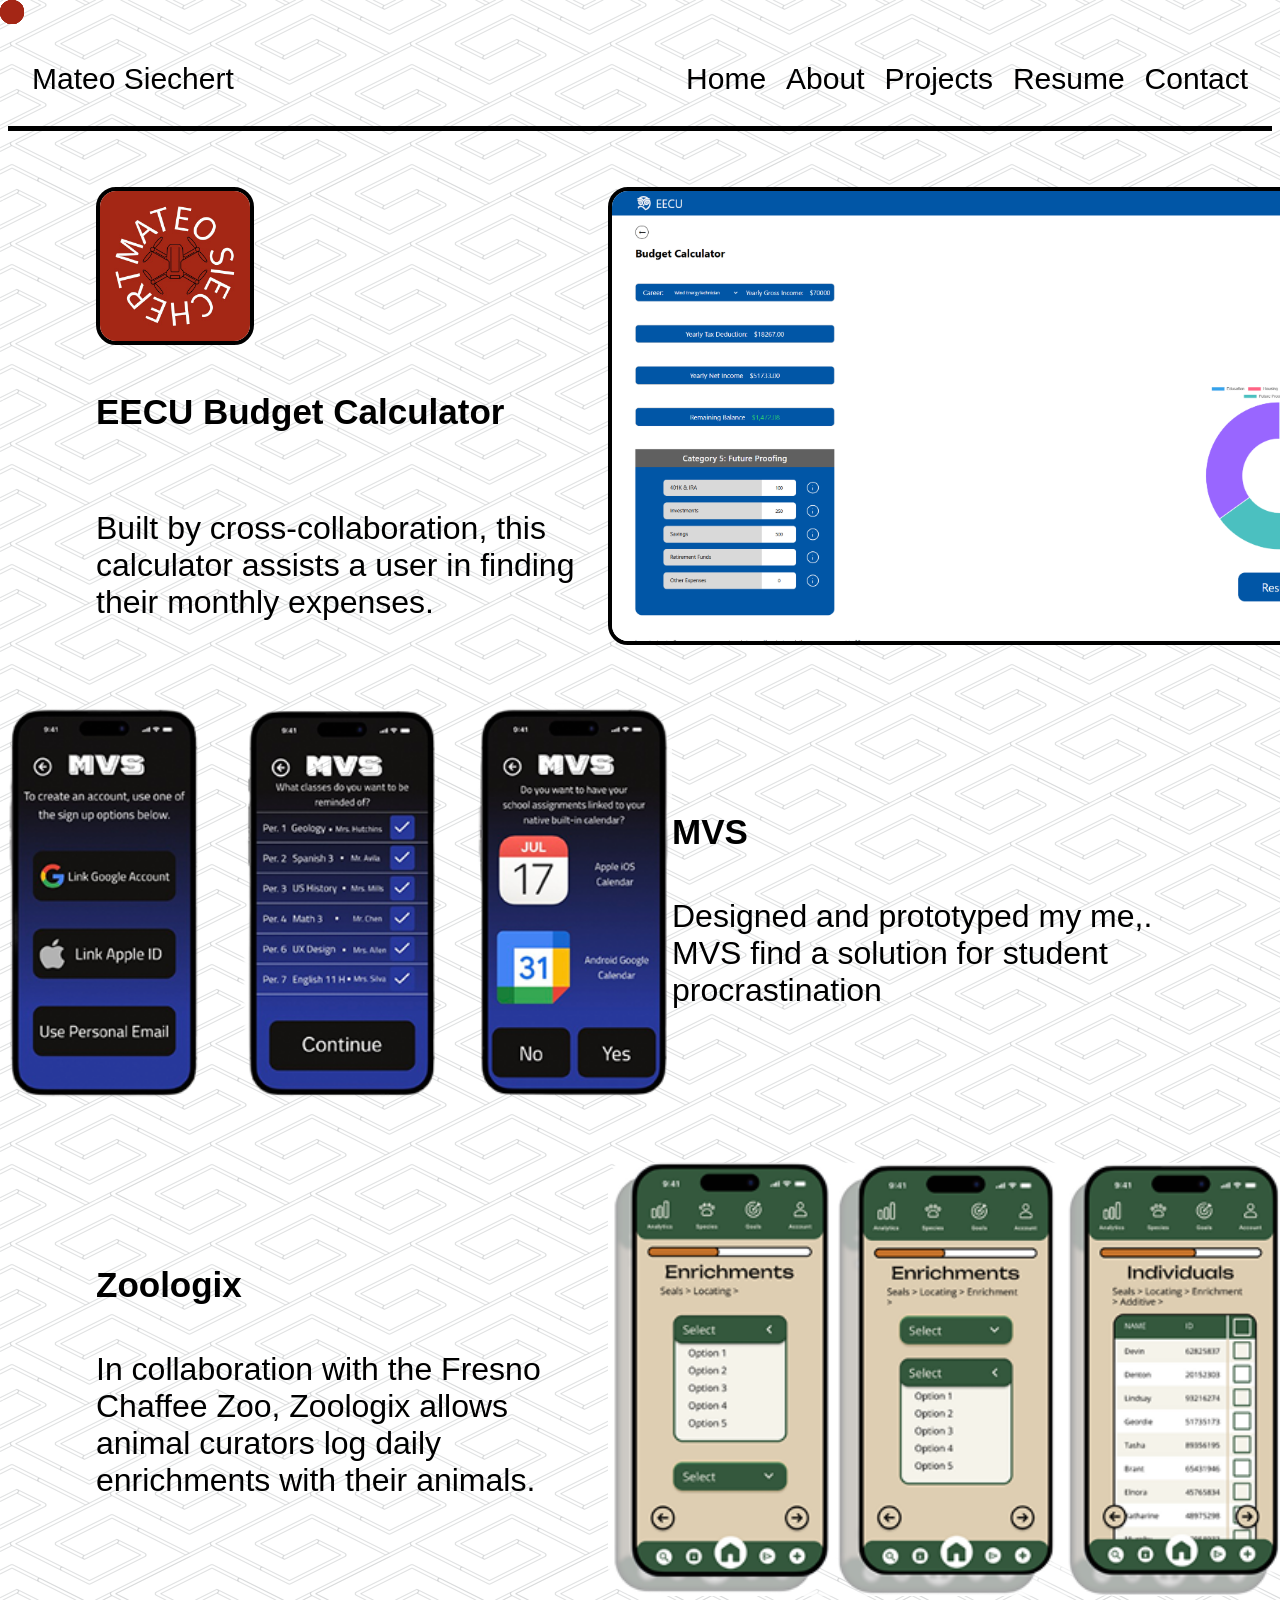
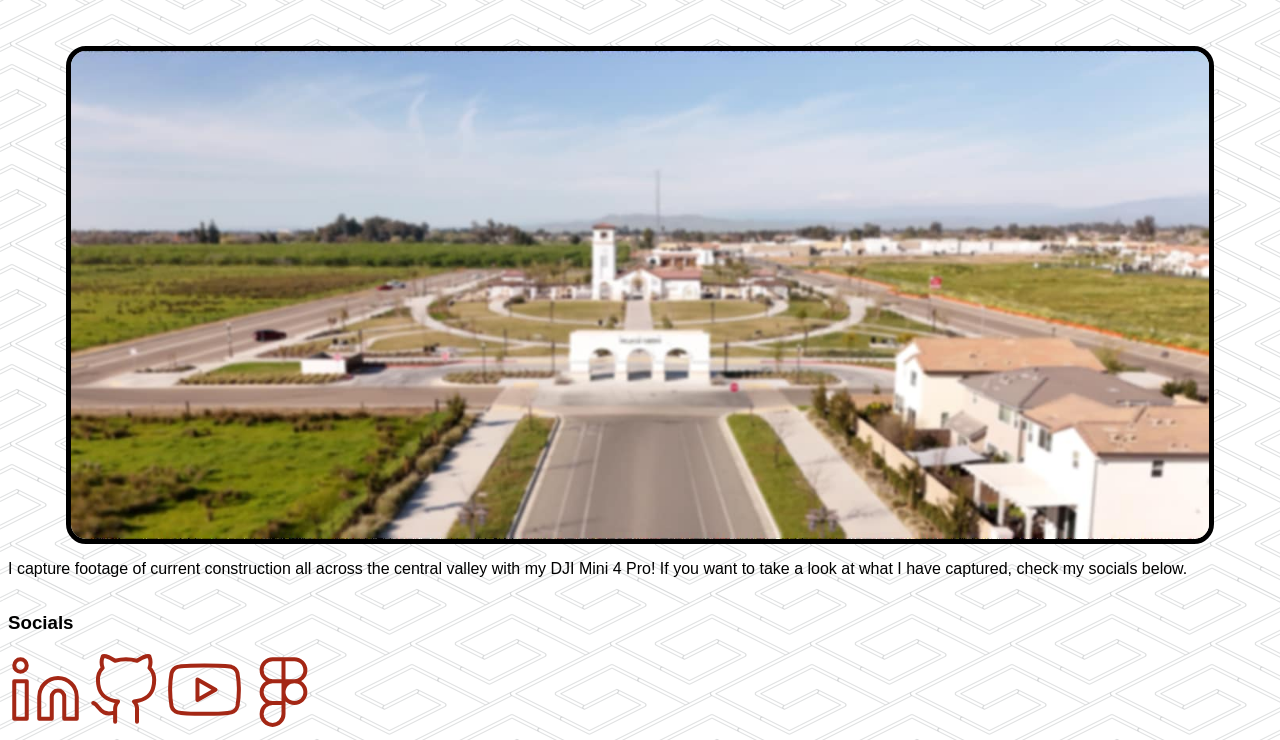
==== commit 8c6b2db9: "homepage work!!!" ====
--- a/index.html
+++ b/index.html
@@ -40,7 +40,7 @@
         </div>
     </nav>
 
-    <section>
+    <section id="homepage">
 
         <article id="eecu-home">
             <section id="eecu-home-info">
@@ -50,8 +50,7 @@
                 <h4>EECU Budget Calculator</h4>
                 <p>Built by cross-collaboration, this calculator assists a user in finding their monthly expenses.</p>
             </section>
-            <img src="Portfolio-Images/EECU-Budget-Calculator-img-revised.png"
-                alt="eecu-picture">
+            <img src="Portfolio-Images/EECU-Budget-Calculator-img-revised.png" alt="eecu-picture">
         </article>
 
         <article id="MVS-home">
@@ -69,13 +68,16 @@
                     with
                     their animals.</p>
             </section>
-            <img src="Portfolio-Images/FCZ-Mockup-Pictures.png" id="fcz-mockups"
-                alt="fcz-mockup-imagery">
+            <img src="Portfolio-Images/FCZ-Mockup-Pictures.png" id="fcz-mockups" alt="fcz-mockup-imagery">
+        </article>
+        <article>
+            <img src="Portfolio-Images/Mini-4-Pro-Imagery.jpg" id="drone-imagery" alt="mini-4-pro-imagery">
+            <p>I capture footage of current construction all across the central valley with my DJI Mini 4 Pro! If you
+                want
+                to
+                take a look at what I have captured, check my socials below.</p>
         </article>
     </section>
-    <img src="Portfolio-Images/Mini-4-Pro-Imagery.jpg" id="drone-imagery" alt="mini-4-pro-imagery">
-    <p>I capture footage of current construction all across the central valley with my DJI Mini 4 Pro! If you want to
-        take a look at what I have captured, check my socials below.</p>
     <section>
     </section>
     <footer>
--- a/styles.css
+++ b/styles.css
@@ -412,6 +412,16 @@
     }
 }
 
+#drone-imagery {
+    width: 90%;
+    display:flex;
+    justify-self:center;
+    border: 5px solid black;
+    border-radius: 20px;
+    margin:0 auto;
+}
+
+
 img[alt="eecu-picture"] {
     width: clamp(200px, 85vw, 900px);
 }
@@ -436,6 +446,34 @@
     grid-template-columns: 1fr 1fr;
     justify-items: center;
     direction: rtl;
+    width: clamp(320px, 85vw, 1800px);
+    margin: 0 auto;
+
+    & section {
+        align-self: center;
+    }
+
+    & h4 {
+        font-size: 35px;
+        text-align:left;
+        width: clamp(350px, 40vw, 1000px);
+    }
+
+    & p {
+        font-size: clamp(.5rem, 10vw, 2rem);
+        width: clamp(350px, 40vw, 1000px);
+        text-align:left;
+    }
+
+    & img {
+        width: clamp(200px, 85vw, 900px);
+    }
+}
+
+#zoologix-home {
+    display: grid;
+    grid-template-columns: 1fr 1fr;
+    justify-items: center;
     width: clamp(320px, 85vw, 1800px);
     margin: 0 auto;
 
@@ -458,37 +496,16 @@
     }
 }
 
-#zoologix-home {
-    display: grid;
-    grid-template-columns: 1fr 1fr;
-    justify-items: center;
-    width: clamp(320px, 85vw, 1800px);
-    margin: 0 auto;
-
-    & section {
-        align-self: center;
-    }
-
-    & h4 {
-        font-size: 35px;
-        width: clamp(350px, 40vw, 1000px);
-    }
-
-    & p {
-        font-size: clamp(.5rem, 10vw, 2rem);
-        width: clamp(350px, 40vw, 1000px);
-    }
-
-    & img {
-        width: clamp(200px, 85vw, 900px);
-    }
-}
-
 #header-info {
     display: flex;
     flex-direction: column;
 }
 
+
+#resume {
+    width: clamp(320px, 85vw, 1800px);
+    margin: 0 auto;
+}
 
 #resume-header {
     display: grid;
@@ -530,6 +547,7 @@
 
 #contact {
     font-size: clamp(.75rem, 5vw, 2rem);
+    margin: 0 auto;
 
     & h4 {
         font-size: clamp(1.5rem, 8vw, 2rem);
@@ -564,14 +582,12 @@
 #resume-left {
     display: flex;
     flex-direction: column;
-    max-width: 800px;
 }
 
 #resume-right {
     display: flex;
     flex-direction: column;
     justify-content: center;
-    max-width: 800px;
 }
 
 #resume-title {
@@ -734,7 +750,9 @@
     flex-direction: row;
     justify-content: center;
     align-items: center;
-    gap: 10em;
+    gap: clamp(20px, 20vw, 200px);
+    width: clamp(320px, 85vw, 1800px);
+    margin: 0 auto;
 }
 
 
@@ -761,7 +779,7 @@
     & img {
         border-radius: 15px;
         aspect-ratio: 16 / 8;
-        width: clamp(100px, 90vw, 900px);
+        width: clamp(100px, 50vw, 900px);
         justify-self: center;
         align-self: center;
         border: 5px solid black;
@@ -785,7 +803,7 @@
 
     & img {
         aspect-ratio: 16 / 8;
-        width: clamp(100px, 90vw, 900px);
+        width: clamp(100px, 50vw, 1000px);
         justify-self: center;
         align-self: center;
         border-radius: 15px;
@@ -801,12 +819,23 @@
 /* Bio Shield */
 
 
+img[alt="bio-shield-netlify-qr-code"] {
+    aspect-ratio: 1 / 1;
+    width: clamp(150px, 30vh, 500px);
+    border: 5px solid black;
+    border-radius: 20px;
+    justify-self: center;
+    align-self: center;
+}
+
 #bio-shield-project {
     display: flex;
     flex-direction: row;
     justify-content: center;
     align-items: center;
-    gap: 10em;
+    gap: clamp(20px, 20vw, 200px);
+    width: clamp(320px, 85vw, 1800px);
+    margin: 0 auto;
 }
 
 
@@ -841,7 +870,7 @@
     & div {
         display: flex;
         flex-direction: row;
-        gap: clamp(20px, 15vw, 250px);
+        gap: clamp(20px, 5vw, 250px);
     }
 }
 
@@ -854,8 +883,8 @@
 
     & img {
         border-radius: 15px;
-        width: clamp(200px, 85vw, 900px);
         border: 5px solid black;
+        width: clamp(100px, 50vw, 900px);
     }
 
     & h2 {
@@ -887,9 +916,12 @@
     grid-template-columns: 1fr 1fr;
     justify-items: center;
     align-content: center;
-
-    & img {
-        width: 1000px;
+    margin: 0 auto;
+    width: clamp(320px, 85vw, 1800px);
+    gap: 30px;
+
+    & img {
+        width: clamp(100px, 50vw, 900px);
         justify-self: flex-end;
         align-self: center;
         border: 5px solid black;
@@ -914,8 +946,6 @@
         }
 
         & img {
-            width: 365px;
-            height: 703px;
             border: 5px solid black;
             border-radius: 20px;
             justify-self: flex-end;
@@ -924,20 +954,22 @@
     }
 }
 
+img[alt="bio-shield-services-snapshot"] {
+    width: clamp(100px, 50vw, 900px);
+    justify-self: flex-start;
+    align-self: center;
+    border: 5px solid black;
+    border-radius: 20px;
+}
+
 
 #bio-shield-info-2 {
     display: grid;
     grid-template-columns: 1fr 1fr;
     justify-items: center;
     align-content: center;
-
-    & img {
-        width: 1000px;
-        justify-self: flex-start;
-        align-self: center;
-        border: 5px solid black;
-        border-radius: 20px;
-    }
+    margin: 0 auto;
+    width: clamp(320px, 85vw, 1800px);
 
     & article {
         display: flex;
@@ -955,11 +987,6 @@
 
         & li {
             font-size: 30px;
-        }
-
-        & img {
-            aspect-ratio: 1/1;
-            width: 500px;
         }
     }
 }
@@ -1028,7 +1055,7 @@
 
     & img {
         aspect-ratio: 1/1;
-        width: 350px;
+        width: clamp(150px, 30vh, 500px);
         border: 5px solid black;
         border-radius: 20px;
         justify-self: center;
@@ -1135,6 +1162,7 @@
         display: flex;
         flex-direction: column;
         width: clamp(100px, 90vw, 900px);
+        margin: 0 auto;
 
         & h2 {
             font-size: clamp(2rem, 10vw, 5rem);
@@ -1759,9 +1787,27 @@
     }
 }
 
+#homepage {
+    display:flex;
+    flex-direction: column;
+    gap:clamp(15px, 20vh, 50px);
+}
+
 
 @media (max-width:1000px) {
 
+
+    #eecu-home {
+        grid-template-columns: 1fr;
+    }
+
+    #MVS-home {
+        grid-template-columns: 1fr;
+    }
+
+    #zoologix-home {
+        grid-template-columns: 1fr;
+    }
 
     .circle {
         display: none;
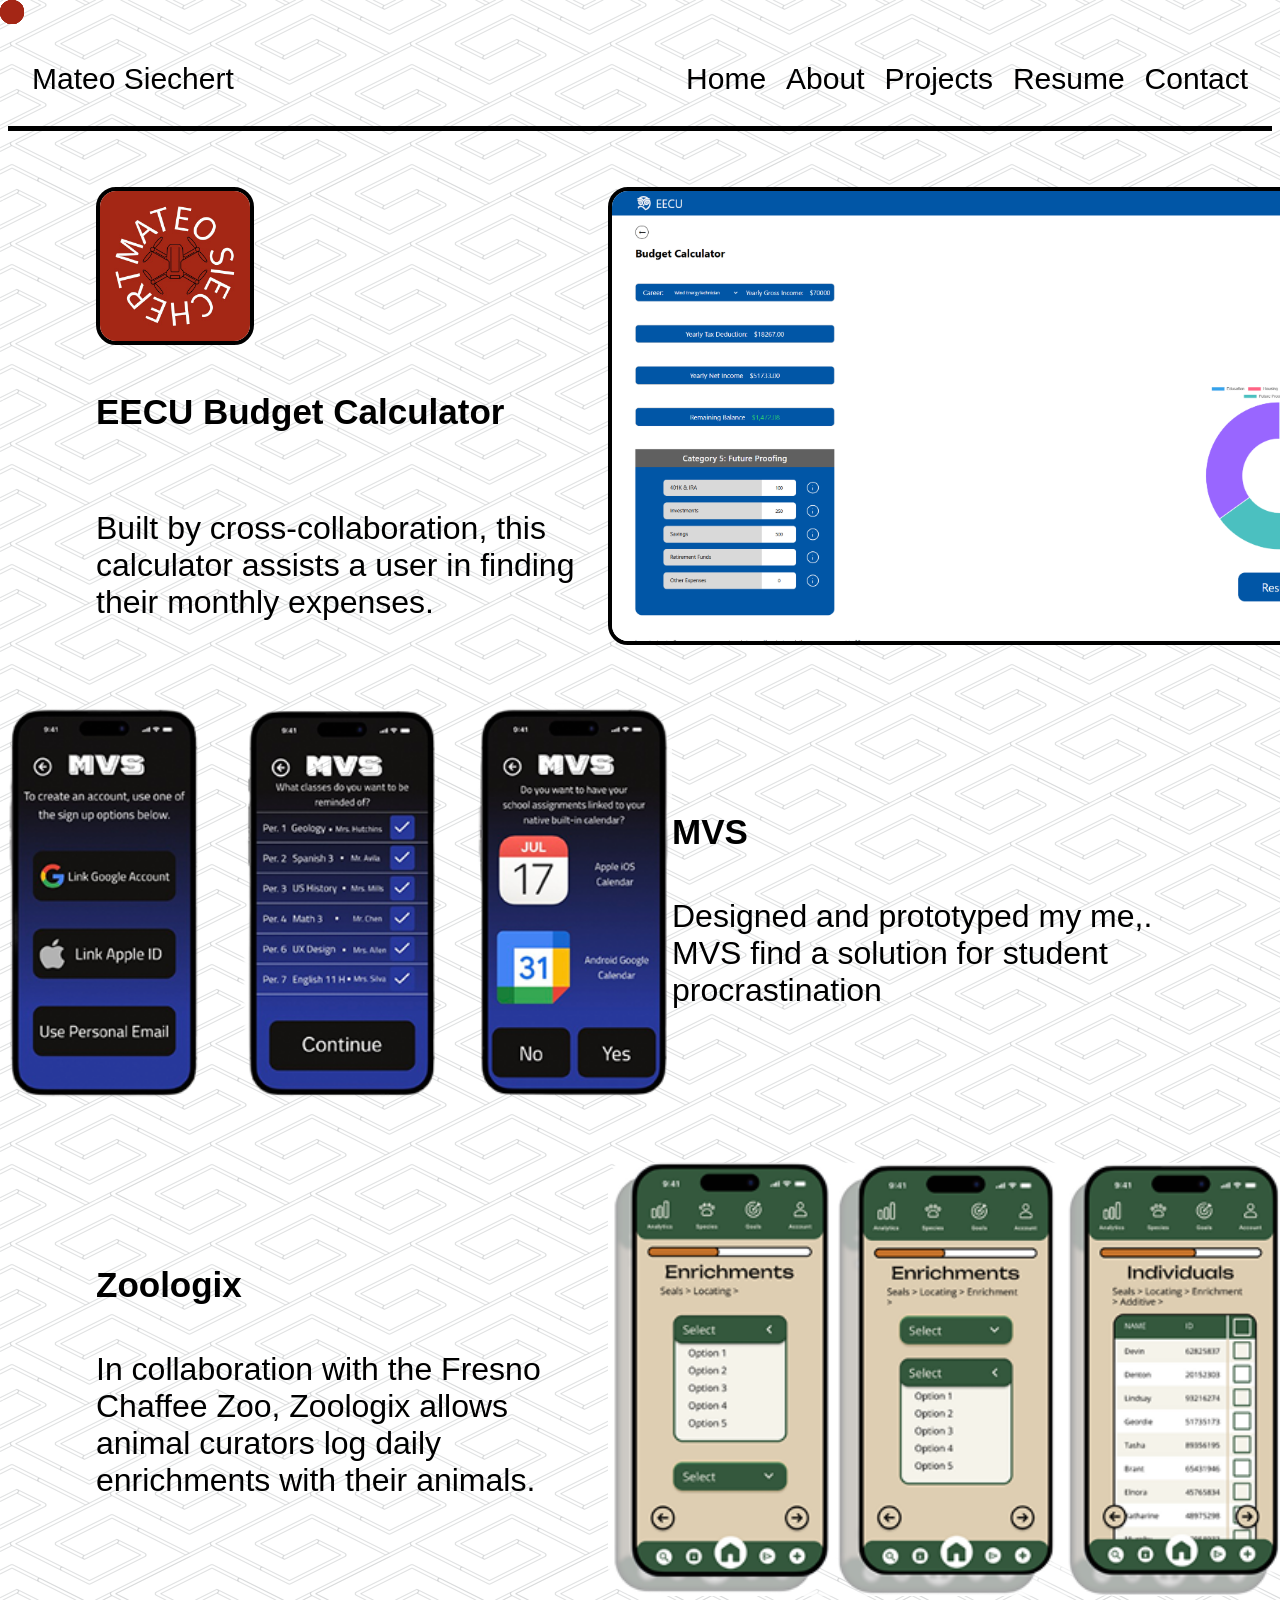
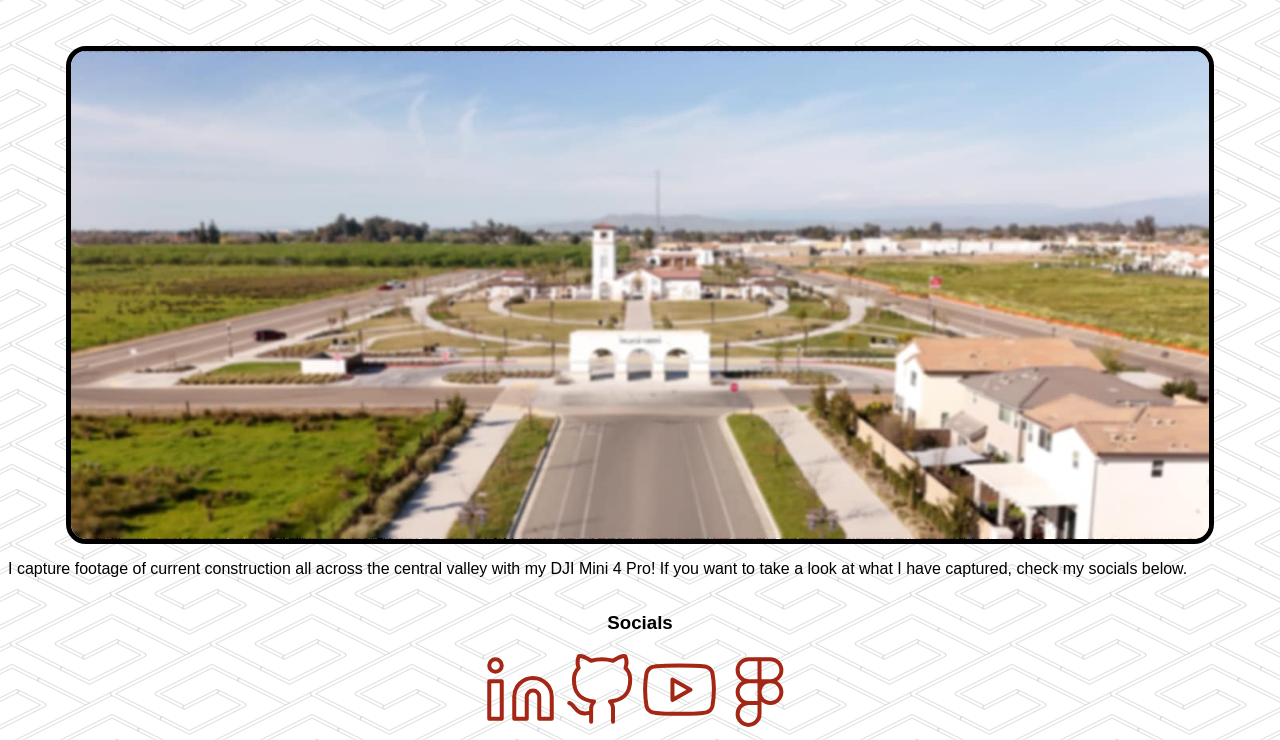
==== commit dfb2c275: "near final styling" ====
--- a/index.html
+++ b/index.html
@@ -8,6 +8,7 @@
     <link rel="stylesheet" href="styles.css">
     <link rel="preconnect" href="https://fonts.googleapis.com">
     <link rel="preconnect" href="https://fonts.gstatic.com" crossorigin>
+    <link rel="icon" type="image/x-icon" href="Portfolio-Images/mvs-logo.png">
     <link
         href="https://fonts.googleapis.com/css2?family=Inter:ital,opsz,wght@0,14..32,100..900;1,14..32,100..900&family=Sora:wght@100..800&display=swap"
         rel="stylesheet">
@@ -82,34 +83,35 @@
     </section>
     <footer>
         <h3>Socials</h3>
-        <svg width="75" height="75" viewBox="0 0 75 75" fill="none" xmlns="http://www.w3.org/2000/svg">
-            <path
-                d="M50 25C54.9728 25 59.7419 26.9754 63.2583 30.4917C66.7746 34.0081 68.75 38.7772 68.75 43.75V65.625H56.25V43.75C56.25 42.0924 55.5915 40.5027 54.4194 39.3306C53.2473 38.1585 51.6576 37.5 50 37.5C48.3424 37.5 46.7527 38.1585 45.5806 39.3306C44.4085 40.5027 43.75 42.0924 43.75 43.75V65.625H31.25V43.75C31.25 38.7772 33.2254 34.0081 36.7417 30.4917C40.2581 26.9754 45.0272 25 50 25Z"
-                stroke="#A42715" stroke-width="4" stroke-linecap="round" stroke-linejoin="round" />
-            <path d="M18.75 28.125H6.25V65.625H18.75V28.125Z" stroke="#A42715" stroke-width="4" stroke-linecap="round"
-                stroke-linejoin="round" />
-            <path
-                d="M12.5 18.75C15.9518 18.75 18.75 15.9518 18.75 12.5C18.75 9.04822 15.9518 6.25 12.5 6.25C9.04822 6.25 6.25 9.04822 6.25 12.5C6.25 15.9518 9.04822 18.75 12.5 18.75Z"
-                stroke="#A42715" stroke-width="4" stroke-linecap="round" stroke-linejoin="round" />
-        </svg>
-        <svg width="75" height="75" viewBox="0 0 75 75" fill="none" xmlns="http://www.w3.org/2000/svg">
-            <path
-                d="M28.125 59.375C12.5 64.0625 12.5 51.5625 6.25 50M50 68.75V56.6562C50.1172 55.1661 49.9159 53.6681 49.4094 52.2618C48.9029 50.8555 48.1029 49.5732 47.0625 48.5C56.875 47.4062 67.1875 43.6875 67.1875 26.625C67.1867 22.2619 65.5084 18.0662 62.5 14.9062C63.9245 11.0891 63.8238 6.86983 62.2187 3.12499C62.2187 3.12499 58.5313 2.03124 50 7.74999C42.8375 5.80881 35.2875 5.80881 28.125 7.74999C19.5937 2.03124 15.9063 3.12499 15.9063 3.12499C14.3012 6.86983 14.2005 11.0891 15.625 14.9062C12.5941 18.0897 10.9141 22.3233 10.9375 26.7187C10.9375 43.6562 21.25 47.375 31.0625 48.5937C30.0344 49.6561 29.2414 50.9231 28.7353 52.3122C28.2292 53.7013 28.0213 55.1814 28.125 56.6562V68.75"
-                stroke="#A42715" stroke-width="4" stroke-linecap="round" stroke-linejoin="round" />
-        </svg>
-        <svg width="75" height="75" viewBox="0 0 75 75" fill="none" xmlns="http://www.w3.org/2000/svg">
-            <path
-                d="M70.4376 20.0625C70.0664 18.5794 69.3103 17.2205 68.2459 16.1231C67.1814 15.0258 65.8462 14.2287 64.3751 13.8125C59.0001 12.5 37.5001 12.5 37.5001 12.5C37.5001 12.5 16.0001 12.5 10.6251 13.9375C9.15397 14.3537 7.81876 15.1508 6.75429 16.2481C5.68981 17.3455 4.93379 18.7044 4.56258 20.1875C3.57887 25.6424 3.09769 31.176 3.12508 36.7188C3.09001 42.3033 3.57123 47.8791 4.56258 53.375C4.97183 54.812 5.74479 56.1192 6.80678 57.1702C7.86877 58.2213 9.18389 58.9807 10.6251 59.375C16.0001 60.8125 37.5001 60.8125 37.5001 60.8125C37.5001 60.8125 59.0001 60.8125 64.3751 59.375C65.8462 58.9588 67.1814 58.1617 68.2459 57.0644C69.3103 55.967 70.0664 54.6081 70.4376 53.125C71.4137 47.7112 71.8948 42.2198 71.8751 36.7188C71.9101 31.1342 71.4289 25.5584 70.4376 20.0625Z"
-                stroke="#A42715" stroke-width="4" stroke-linecap="round" stroke-linejoin="round" />
-            <path d="M30.4688 46.9375L48.4376 36.7188L30.4688 26.5V46.9375Z" stroke="#A42715" stroke-width="4"
-                stroke-linecap="round" stroke-linejoin="round" />
-        </svg>
-        <svg width="75" height="75" viewBox="0 0 75 75" fill="none" xmlns="http://www.w3.org/2000/svg">
-            <path
-                d="M37.5 6.25H26.5625C23.6617 6.25 20.8797 7.40234 18.8285 9.45352C16.7773 11.5047 15.625 14.2867 15.625 17.1875C15.625 20.0883 16.7773 22.8703 18.8285 24.9215C20.8797 26.9727 23.6617 28.125 26.5625 28.125M37.5 6.25V28.125M37.5 6.25H48.4375C49.8738 6.25 51.2961 6.53291 52.6231 7.08257C53.9501 7.63223 55.1558 8.43788 56.1715 9.45352C57.1871 10.4692 57.9928 11.6749 58.5424 13.0019C59.0921 14.3289 59.375 15.7512 59.375 17.1875C59.375 18.6238 59.0921 20.0461 58.5424 21.3731C57.9928 22.7001 57.1871 23.9058 56.1715 24.9215C55.1558 25.9371 53.9501 26.7428 52.6231 27.2924C51.2961 27.8421 49.8738 28.125 48.4375 28.125M37.5 28.125H26.5625M37.5 28.125H48.4375M37.5 28.125V50M26.5625 28.125C23.6617 28.125 20.8797 29.2773 18.8285 31.3285C16.7773 33.3797 15.625 36.1617 15.625 39.0625C15.625 41.9633 16.7773 44.7453 18.8285 46.7965C20.8797 48.8477 23.6617 50 26.5625 50M48.4375 28.125C47.0012 28.125 45.5789 28.4079 44.2519 28.9576C42.9249 29.5072 41.7192 30.3129 40.7035 31.3285C39.6879 32.3442 38.8822 33.5499 38.3326 34.8769C37.7829 36.2039 37.5 37.6262 37.5 39.0625C37.5 40.4988 37.7829 41.9211 38.3326 43.2481C38.8822 44.5751 39.6879 45.7808 40.7035 46.7965C41.7192 47.8121 42.9249 48.6178 44.2519 49.1674C45.5789 49.7171 47.0012 50 48.4375 50C49.8738 50 51.2961 49.7171 52.6231 49.1674C53.9501 48.6178 55.1558 47.8121 56.1715 46.7965C57.1871 45.7808 57.9928 44.5751 58.5424 43.2481C59.0921 41.9211 59.375 40.4988 59.375 39.0625C59.375 37.6262 59.0921 36.2039 58.5424 34.8769C57.9928 33.5499 57.1871 32.3442 56.1715 31.3285C55.1558 30.3129 53.9501 29.5072 52.6231 28.9576C51.2961 28.4079 49.8738 28.125 48.4375 28.125ZM26.5625 50C23.6617 50 20.8797 51.1523 18.8285 53.2035C16.7773 55.2547 15.625 58.0367 15.625 60.9375C15.625 63.8383 16.7773 66.6203 18.8285 68.6715C20.8797 70.7227 23.6617 71.875 26.5625 71.875C29.4633 71.875 32.2453 70.7227 34.2965 68.6715C36.3477 66.6203 37.5 63.8383 37.5 60.9375V50M26.5625 50H37.5"
-                stroke="#A42715" stroke-width="4" stroke-linecap="round" stroke-linejoin="round" />
-        </svg>
-
+        <div>
+            <svg width="75" height="75" viewBox="0 0 75 75" fill="none" xmlns="http://www.w3.org/2000/svg">
+                <path
+                    d="M50 25C54.9728 25 59.7419 26.9754 63.2583 30.4917C66.7746 34.0081 68.75 38.7772 68.75 43.75V65.625H56.25V43.75C56.25 42.0924 55.5915 40.5027 54.4194 39.3306C53.2473 38.1585 51.6576 37.5 50 37.5C48.3424 37.5 46.7527 38.1585 45.5806 39.3306C44.4085 40.5027 43.75 42.0924 43.75 43.75V65.625H31.25V43.75C31.25 38.7772 33.2254 34.0081 36.7417 30.4917C40.2581 26.9754 45.0272 25 50 25Z"
+                    stroke="#A42715" stroke-width="4" stroke-linecap="round" stroke-linejoin="round" />
+                <path d="M18.75 28.125H6.25V65.625H18.75V28.125Z" stroke="#A42715" stroke-width="4"
+                    stroke-linecap="round" stroke-linejoin="round" />
+                <path
+                    d="M12.5 18.75C15.9518 18.75 18.75 15.9518 18.75 12.5C18.75 9.04822 15.9518 6.25 12.5 6.25C9.04822 6.25 6.25 9.04822 6.25 12.5C6.25 15.9518 9.04822 18.75 12.5 18.75Z"
+                    stroke="#A42715" stroke-width="4" stroke-linecap="round" stroke-linejoin="round" />
+            </svg>
+            <svg width="75" height="75" viewBox="0 0 75 75" fill="none" xmlns="http://www.w3.org/2000/svg">
+                <path
+                    d="M28.125 59.375C12.5 64.0625 12.5 51.5625 6.25 50M50 68.75V56.6562C50.1172 55.1661 49.9159 53.6681 49.4094 52.2618C48.9029 50.8555 48.1029 49.5732 47.0625 48.5C56.875 47.4062 67.1875 43.6875 67.1875 26.625C67.1867 22.2619 65.5084 18.0662 62.5 14.9062C63.9245 11.0891 63.8238 6.86983 62.2187 3.12499C62.2187 3.12499 58.5313 2.03124 50 7.74999C42.8375 5.80881 35.2875 5.80881 28.125 7.74999C19.5937 2.03124 15.9063 3.12499 15.9063 3.12499C14.3012 6.86983 14.2005 11.0891 15.625 14.9062C12.5941 18.0897 10.9141 22.3233 10.9375 26.7187C10.9375 43.6562 21.25 47.375 31.0625 48.5937C30.0344 49.6561 29.2414 50.9231 28.7353 52.3122C28.2292 53.7013 28.0213 55.1814 28.125 56.6562V68.75"
+                    stroke="#A42715" stroke-width="4" stroke-linecap="round" stroke-linejoin="round" />
+            </svg>
+            <svg width="75" height="75" viewBox="0 0 75 75" fill="none" xmlns="http://www.w3.org/2000/svg">
+                <path
+                    d="M70.4376 20.0625C70.0664 18.5794 69.3103 17.2205 68.2459 16.1231C67.1814 15.0258 65.8462 14.2287 64.3751 13.8125C59.0001 12.5 37.5001 12.5 37.5001 12.5C37.5001 12.5 16.0001 12.5 10.6251 13.9375C9.15397 14.3537 7.81876 15.1508 6.75429 16.2481C5.68981 17.3455 4.93379 18.7044 4.56258 20.1875C3.57887 25.6424 3.09769 31.176 3.12508 36.7188C3.09001 42.3033 3.57123 47.8791 4.56258 53.375C4.97183 54.812 5.74479 56.1192 6.80678 57.1702C7.86877 58.2213 9.18389 58.9807 10.6251 59.375C16.0001 60.8125 37.5001 60.8125 37.5001 60.8125C37.5001 60.8125 59.0001 60.8125 64.3751 59.375C65.8462 58.9588 67.1814 58.1617 68.2459 57.0644C69.3103 55.967 70.0664 54.6081 70.4376 53.125C71.4137 47.7112 71.8948 42.2198 71.8751 36.7188C71.9101 31.1342 71.4289 25.5584 70.4376 20.0625Z"
+                    stroke="#A42715" stroke-width="4" stroke-linecap="round" stroke-linejoin="round" />
+                <path d="M30.4688 46.9375L48.4376 36.7188L30.4688 26.5V46.9375Z" stroke="#A42715" stroke-width="4"
+                    stroke-linecap="round" stroke-linejoin="round" />
+            </svg>
+            <svg width="75" height="75" viewBox="0 0 75 75" fill="none" xmlns="http://www.w3.org/2000/svg">
+                <path
+                    d="M37.5 6.25H26.5625C23.6617 6.25 20.8797 7.40234 18.8285 9.45352C16.7773 11.5047 15.625 14.2867 15.625 17.1875C15.625 20.0883 16.7773 22.8703 18.8285 24.9215C20.8797 26.9727 23.6617 28.125 26.5625 28.125M37.5 6.25V28.125M37.5 6.25H48.4375C49.8738 6.25 51.2961 6.53291 52.6231 7.08257C53.9501 7.63223 55.1558 8.43788 56.1715 9.45352C57.1871 10.4692 57.9928 11.6749 58.5424 13.0019C59.0921 14.3289 59.375 15.7512 59.375 17.1875C59.375 18.6238 59.0921 20.0461 58.5424 21.3731C57.9928 22.7001 57.1871 23.9058 56.1715 24.9215C55.1558 25.9371 53.9501 26.7428 52.6231 27.2924C51.2961 27.8421 49.8738 28.125 48.4375 28.125M37.5 28.125H26.5625M37.5 28.125H48.4375M37.5 28.125V50M26.5625 28.125C23.6617 28.125 20.8797 29.2773 18.8285 31.3285C16.7773 33.3797 15.625 36.1617 15.625 39.0625C15.625 41.9633 16.7773 44.7453 18.8285 46.7965C20.8797 48.8477 23.6617 50 26.5625 50M48.4375 28.125C47.0012 28.125 45.5789 28.4079 44.2519 28.9576C42.9249 29.5072 41.7192 30.3129 40.7035 31.3285C39.6879 32.3442 38.8822 33.5499 38.3326 34.8769C37.7829 36.2039 37.5 37.6262 37.5 39.0625C37.5 40.4988 37.7829 41.9211 38.3326 43.2481C38.8822 44.5751 39.6879 45.7808 40.7035 46.7965C41.7192 47.8121 42.9249 48.6178 44.2519 49.1674C45.5789 49.7171 47.0012 50 48.4375 50C49.8738 50 51.2961 49.7171 52.6231 49.1674C53.9501 48.6178 55.1558 47.8121 56.1715 46.7965C57.1871 45.7808 57.9928 44.5751 58.5424 43.2481C59.0921 41.9211 59.375 40.4988 59.375 39.0625C59.375 37.6262 59.0921 36.2039 58.5424 34.8769C57.9928 33.5499 57.1871 32.3442 56.1715 31.3285C55.1558 30.3129 53.9501 29.5072 52.6231 28.9576C51.2961 28.4079 49.8738 28.125 48.4375 28.125ZM26.5625 50C23.6617 50 20.8797 51.1523 18.8285 53.2035C16.7773 55.2547 15.625 58.0367 15.625 60.9375C15.625 63.8383 16.7773 66.6203 18.8285 68.6715C20.8797 70.7227 23.6617 71.875 26.5625 71.875C29.4633 71.875 32.2453 70.7227 34.2965 68.6715C36.3477 66.6203 37.5 63.8383 37.5 60.9375V50M26.5625 50H37.5"
+                    stroke="#A42715" stroke-width="4" stroke-linecap="round" stroke-linejoin="round" />
+            </svg>
+        </div>
     </footer>
 
 </body>
--- a/styles.css
+++ b/styles.css
@@ -4,6 +4,11 @@
     --font-family: 'Gill Sans', 'Gill Sans MT', Calibri, 'Trebuchet MS', sans-serif;
     --background-image: url("Portfolio-Images\/pipes.png");
 }
+
+html {
+    overflow-x: hidden;
+}
+
 
 body {
     font-family: var(--font-family);
@@ -99,6 +104,12 @@
     margin: auto;
 }
 
+#cart-reflection-text {
+    gap: 30px;
+    display: flex;
+    flex-direction: column;
+}
+
 
 .cart-reflection {
     display: grid;
@@ -338,6 +349,7 @@
 .mvs-logo-portfolio {
     justify-self: center;
     width: clamp(100px, 70%, 400px);
+    border-radius: 15px;
 
 }
 
@@ -348,6 +360,8 @@
 
 .google-logo-about {
     justify-self: center;
+    width: 315px;
+    height: 315px;
 }
 
 .showcase-award {
@@ -414,11 +428,11 @@
 
 #drone-imagery {
     width: 90%;
-    display:flex;
-    justify-self:center;
+    display: flex;
+    justify-self: center;
     border: 5px solid black;
     border-radius: 20px;
-    margin:0 auto;
+    margin: 0 auto;
 }
 
 
@@ -446,7 +460,7 @@
     grid-template-columns: 1fr 1fr;
     justify-items: center;
     direction: rtl;
-    width: clamp(320px, 85vw, 1800px);
+    width: clamp(320px, 85vw, 1900px);
     margin: 0 auto;
 
     & section {
@@ -455,14 +469,14 @@
 
     & h4 {
         font-size: 35px;
-        text-align:left;
+        text-align: left;
         width: clamp(350px, 40vw, 1000px);
     }
 
     & p {
         font-size: clamp(.5rem, 10vw, 2rem);
         width: clamp(350px, 40vw, 1000px);
-        text-align:left;
+        text-align: left;
     }
 
     & img {
@@ -474,7 +488,7 @@
     display: grid;
     grid-template-columns: 1fr 1fr;
     justify-items: center;
-    width: clamp(320px, 85vw, 1800px);
+    width: clamp(320px, 85vw, 1900px);
     margin: 0 auto;
 
     & section {
@@ -503,8 +517,13 @@
 
 
 #resume {
-    width: clamp(320px, 85vw, 1800px);
-    margin: 0 auto;
+    width: clamp(300px, 50vw, 1900px);
+    margin: 0 auto;
+    background-color: #222121;
+    color: white;
+    padding: 2em;
+    border-radius: 20px;
+    border: 5px solid #A42715;
 }
 
 #resume-header {
@@ -515,7 +534,7 @@
     justify-items: center;
 
     & p {
-        font-size: clamp(.75rem, 5vw, 2rem);
+        font-size: clamp(1.5rem, 8vw, 2rem)
     }
 }
 
@@ -547,13 +566,14 @@
 
 #contact {
     font-size: clamp(.75rem, 5vw, 2rem);
-    margin: 0 auto;
 
     & h4 {
         font-size: clamp(1.5rem, 8vw, 2rem);
     }
-
-}
+}
+
+
+
 
 #professional-summary {
     font-size: clamp(.75rem, 5vw, 2rem);
@@ -569,6 +589,8 @@
     display: flex;
     align-content: center;
     justify-content: center;
+    gap: clamp(20px, 20vw, 200px);
+
 }
 
 #project {
@@ -608,9 +630,10 @@
     flex-direction: row;
     justify-content: center;
     align-items: center;
-    gap: 10em;
-}
-
+    width: clamp(320px, 85vw, 1800px);
+    margin: 0 auto;
+    gap: 30px;
+}
 
 .pawpal-left {
     display: flex;
@@ -668,6 +691,12 @@
     grid-template-columns: 1fr 1fr;
     justify-items: center;
     align-content: center;
+    width: clamp(320px, 85vw, 1800px);
+    margin: 0 auto;
+    gap: 30px;
+    animation: fadeInScale linear;
+    animation-timeline: view();
+    animation-range: entry 0% cover 40%;
 
     & section {
         display: flex;
@@ -701,6 +730,12 @@
     grid-template-columns: 1fr 1fr;
     justify-items: center;
     align-content: center;
+    width: clamp(320px, 85vw, 1800px);
+    margin: 0 auto;
+    gap: 30px;
+    animation: fadeInScale linear;
+    animation-timeline: view();
+    animation-range: entry 0% cover 40%;
 
     & article {
         display: flex;
@@ -724,12 +759,11 @@
         }
 
         & img {
-            aspect-ratio: 1/1;
-            width: clamp(150px, 70vw, 500px);
+            aspect-ratio: 1 / 1;
+            width: clamp(150px, 30vh, 500px);
+            align-self: center;
             border: 5px solid black;
             border-radius: 20px;
-            justify-self: center;
-            align-self: center;
         }
     }
 
@@ -861,6 +895,9 @@
     justify-content: space-around;
     align-items: center;
     font-size: clamp(2rem, 10vw, 5rem);
+    animation: fadeInScale linear;
+    animation-timeline: view();
+    animation-range: entry 0% cover 40%;
 
     & img {
         aspect-ratio: 1/1;
@@ -919,10 +956,12 @@
     margin: 0 auto;
     width: clamp(320px, 85vw, 1800px);
     gap: 30px;
-
-    & img {
-        width: clamp(100px, 50vw, 900px);
-        justify-self: flex-end;
+    animation: fadeInScale linear;
+    animation-timeline: view();
+    animation-range: entry 0% cover 40%;
+
+    & img {
+        width: clamp(200px, 80vw, 900px);
         align-self: center;
         border: 5px solid black;
         border-radius: 20px;
@@ -955,8 +994,7 @@
 }
 
 img[alt="bio-shield-services-snapshot"] {
-    width: clamp(100px, 50vw, 900px);
-    justify-self: flex-start;
+    width: clamp(200px, 80vw, 900px);
     align-self: center;
     border: 5px solid black;
     border-radius: 20px;
@@ -970,6 +1008,9 @@
     align-content: center;
     margin: 0 auto;
     width: clamp(320px, 85vw, 1800px);
+    animation: fadeInScale linear;
+    animation-timeline: view();
+    animation-range: entry 0% cover 40%;
 
     & article {
         display: flex;
@@ -997,7 +1038,9 @@
     grid-template-columns: 1fr 1fr;
     justify-items: center;
     align-items: center;
-    padding: 20px;
+    animation: fadeInScale linear;
+    animation-timeline: view();
+    animation-range: entry 0% cover 40%;
 
     & section {
         width: clamp(350px, 40vw, 1000px);
@@ -1016,8 +1059,8 @@
     }
 
     & img {
-        width: 365px;
-        height: 703px;
+        width: clamp(100px, 90vw, 450px);
+        margin: 0 auto;
         border: 5px solid black;
         border-radius: 20px;
         justify-self: center;
@@ -1029,6 +1072,9 @@
     grid-template-columns: 1fr 1fr;
     justify-items: center;
     align-items: center;
+    animation: fadeInScale linear;
+    animation-timeline: view();
+    animation-range: entry 0% cover 40%;
 
 }
 
@@ -1090,8 +1136,9 @@
     flex-direction: row;
     justify-content: center;
     align-items: center;
-    gap: 10em;
-    padding: 3em;
+    width: clamp(320px, 85vw, 1800px);
+    margin: 0 auto;
+    gap: 30px;
 }
 
 .mvs-left {
@@ -1151,10 +1198,13 @@
     width: clamp(320px, 85vw, 1800px);
     margin: 0 auto;
     gap: clamp(10px, 20vw, 50px);
+    animation: fadeInScale linear;
+    animation-timeline: view();
+    animation-range: entry 0% cover 40%;
 
     & img {
         border-radius: 20px;
-        width: clamp(100px, 90vw, 800px);
+        width: clamp(100px, 90vw, 600px);
         align-self: center;
     }
 
@@ -1182,6 +1232,9 @@
     align-content: center;
     width: clamp(320px, 85vw, 1800px);
     margin: 0 auto;
+    animation: fadeInScale linear;
+    animation-timeline: view();
+    animation-range: entry 0% cover 40%;
 
     & img {
         border-radius: 20px;
@@ -1230,6 +1283,9 @@
     gap: 30px;
     width: clamp(320px, 85vw, 1800px);
     margin: 0 auto;
+    animation: fadeInScale linear;
+    animation-timeline: view();
+    animation-range: entry 0% cover 40%;
 
     & p {
         font-size: clamp(.5rem, 10vw, 2rem);
@@ -1265,6 +1321,9 @@
     align-content: center;
     width: clamp(320px, 85vw, 1800px);
     margin: 0 auto;
+    animation: fadeInScale linear;
+    animation-timeline: view();
+    animation-range: entry 0% cover 40%;
 
     & article {
         display: flex;
@@ -1299,6 +1358,9 @@
     align-items: center;
     gap: 10em;
     padding: 20px;
+    width: clamp(320px, 85vw, 1800px);
+    margin: 0 auto;
+    gap: clamp(20px, 20vw, 200px);
 }
 
 .zoologix-left {
@@ -1368,6 +1430,9 @@
     padding: 20px;
     width: clamp(320px, 85vw, 1800px);
     margin: 0 auto;
+    animation: fadeInScale linear;
+    animation-timeline: view();
+    animation-range: entry 0% cover 40%;
 
     & img {
         align-self: center;
@@ -1401,6 +1466,9 @@
     flex-direction: column;
     justify-content: space-around;
     align-items: center;
+    animation: fadeInScale linear;
+    animation-timeline: view();
+    animation-range: entry 0% cover 40%;
 
     & article {
         display: flex;
@@ -1431,6 +1499,9 @@
     padding: 20px;
     width: clamp(320px, 85vw, 1800px);
     margin: 0 auto;
+    animation: fadeInScale linear;
+    animation-timeline: view();
+    animation-range: entry 0% cover 40%;
 
     & img {
         justify-self: center;
@@ -1639,6 +1710,9 @@
     flex-direction: row;
     justify-content: center;
     align-items: center;
+    width: clamp(320px, 85vw, 1800px);
+    margin: 0 auto;
+    gap: 30px;
 }
 
 .showcase-left {
@@ -1646,6 +1720,7 @@
     flex-direction: column;
     justify-content: center;
     padding: 20px;
+    gap:9em;
 
     & h2 {
         font-size: clamp(2rem, 10vw, 5rem);
@@ -1661,10 +1736,11 @@
     flex-direction: column;
 
     & img {
-        height: clamp(450px, 10vw, 500px);
+        width: clamp(100px, 50vw, 900px);
         border-radius: 20px;
         justify-self: center;
         align-self: center;
+        border: 5px solid black;
     }
 
     & h2 {
@@ -1681,19 +1757,21 @@
     grid-template-columns: 1fr 1fr;
     justify-items: center;
     align-content: center;
-
-    & img {
-        height: clamp(450px, 10vw, 500px);
-        padding: 20px;
+    width: clamp(320px, 85vw, 1800px);
+    margin: 0 auto;
+    gap: clamp(20px, 20vw, 200px);
+
+    & img {
+        height: clamp(350px, 40vw, 500px);
         border-radius: 30px;
         border: 5px solid black;
+        align-self: center;
     }
 
     & article {
         display: flex;
         flex-direction: column;
         justify-content: center;
-        padding: 20px;
         width: clamp(100px, 90vw, 900px);
 
 
@@ -1708,6 +1786,321 @@
     }
 }
 
+
+#showcase-info-1 {
+    display: grid;
+    grid-template-columns: 1fr 1fr;
+    justify-items: center;
+    align-content: center;
+    width: clamp(320px, 85vw, 1800px);
+    margin: 0 auto;
+    gap: 30px;
+    animation: fadeInScale linear;
+    animation-timeline: view();
+    animation-range: entry 0% cover 40%;
+
+    & article {
+        & h2 {
+            font-size: clamp(2rem, 10vw, 5rem);
+        }
+
+        & p {
+            font-size: clamp(.5rem, 10vw, 2rem);
+        }
+
+        & li {
+            font-size: clamp(.5rem, 10vw, 2rem);
+        }
+    }
+}
+
+#showcase-info-2 {
+    display: grid;
+    grid-template-columns: 1fr 1fr;
+    justify-items: center;
+    align-content: center;
+    width: clamp(320px, 85vw, 1800px);
+    margin: 0 auto;
+    gap: 30px;
+    animation: fadeInScale linear;
+    animation-timeline: view();
+    animation-range: entry 0% cover 40%;
+
+    & img {
+        height: clamp(350px, 40vh, 500px);
+        border-radius: 30px;
+        border: 5px solid black;
+        align-self: center;
+    }
+
+    & article {
+        & h2 {
+            font-size: clamp(2rem, 10vw, 5rem);
+        }
+
+        & p {
+            font-size: clamp(.5rem, 10vw, 2rem);
+        }
+    }
+}
+
+
+#showcase-info-3 {
+    display: grid;
+    grid-template-columns: 1fr 1fr;
+    justify-items: center;
+    align-content: center;
+    width: clamp(320px, 85vw, 1800px);
+    margin: 0 auto;
+    gap: 30px;
+
+    & img {
+        align-self: center;
+    }
+
+    & article {
+        display: flex;
+        flex-direction: column;
+        justify-content: center;
+        margin: 0 auto;
+
+        & h2 {
+            font-size: clamp(2rem, 10vw, 5rem);
+        }
+
+        & p {
+            font-size: clamp(.5rem, 10vw, 2rem);
+        }
+
+        & li {
+            font-size: clamp(.5rem, 10vw, 2rem);
+        }
+    }
+}
+
+img[alt="showcase-best-presentation-nominations"] {
+    height: clamp(350px, 40vh, 700px);
+    padding: 20px;
+    border-radius: 30px;
+    border: 5px solid black;
+    align-self: center;
+}
+
+/* Research Paper (may the force be with me) */
+
+
+#essay-project {
+    display: flex;
+    flex-direction: row;
+    justify-content: center;
+    align-items: center;
+    width: clamp(320px, 85vw, 1800px);
+    margin: 0 auto;
+    gap: clamp(20px, 20vw, 200px);
+
+    & img {
+        border-radius: 15px;
+        border: 5px solid black;
+        height: clamp(200px, 85vw, 650px);
+    }
+}
+
+
+.essay-snapshot {
+    display: flex;
+    flex-direction: column;
+    justify-content: center;
+    align-items: center;
+
+    & img {
+        width: clamp(200px, 85vw, 2000px);
+        border: 5px solid black;
+        border-radius: 20px;
+    }
+
+    & p {
+        font-size: clamp(.5rem, 10vw, 2rem);
+    }
+}
+
+
+.essay-project-left {
+    display: flex;
+    flex-direction: column;
+    gap: 22em;
+
+    & h2 {
+        font-size: clamp(2rem, 10vw, 5rem);
+    }
+
+    & p {
+        font-size: clamp(.5rem, 10vw, 2rem);
+    }
+}
+
+
+.essay-project-right {
+    display: flex;
+    flex-direction: column;
+    justify-content: center;
+
+    & h2 {
+        font-size: clamp(2rem, 10vw, 5rem);
+    }
+
+    & p {
+        font-size: clamp(.5rem, 10vw, 2rem);
+    }
+}
+
+
+#essay-overview {
+    display: grid;
+    grid-template-columns: 1fr 1fr;
+    justify-items: center;
+    align-content: center;
+    width: clamp(320px, 85vw, 1800px);
+    margin: 0 auto;
+    gap: 30px;
+    animation: fadeInScale linear;
+    animation-timeline: view();
+    animation-range: entry 0% cover 40%;
+
+    & img {
+        height: clamp(200px, 85vw, 650px);
+        border: 5px solid black;
+        border-radius: 20px;
+    }
+
+    & article {
+        display: flex;
+        flex-direction: column;
+        justify-content: center;
+
+        & h2 {
+            font-size: clamp(2rem, 10vw, 5rem);
+        }
+
+        & p {
+            font-size: clamp(.5rem, 10vw, 2rem);
+        }
+    }
+}
+
+#essay-info-1 {
+    display: grid;
+    grid-template-columns: 1fr 1fr;
+    justify-items: center;
+    align-content: center;
+    width: clamp(320px, 85vw, 1800px);
+    margin: 0 auto;
+    gap: 30px;
+    animation: fadeInScale linear;
+    animation-timeline: view();
+    animation-range: entry 0% cover 40%;
+
+    & img {
+        height: clamp(200px, 85vw, 650px);
+        border: 5px solid black;
+        border-radius: 20px;
+    }
+
+    & article {
+        display: flex;
+        flex-direction: column;
+        justify-content: center;
+
+        & h2 {
+            font-size: clamp(2rem, 10vw, 5rem);
+        }
+
+        & li {
+            font-size: clamp(.5rem, 10vw, 2rem);
+        }
+    }
+}
+
+#essay-info-2 {
+    display: grid;
+    grid-template-columns: 1fr 1fr;
+    justify-items: center;
+    align-content: center;
+    width: clamp(320px, 85vw, 1800px);
+    margin: 0 auto;
+    gap: 30px;
+    animation: fadeInScale linear;
+    animation-timeline: view();
+    animation-range: entry 0% cover 40%;
+
+    & img {
+        height: clamp(200px, 85vw, 650px);
+        border: 5px solid black;
+        border-radius: 20px;
+    }
+
+    & article {
+        display: flex;
+        flex-direction: column;
+        justify-content: center;
+
+        & h2 {
+            font-size: clamp(2rem, 10vw, 5rem);
+        }
+
+        & li {
+            font-size: clamp(.5rem, 10vw, 2rem);
+        }
+    }
+}
+
+#essay-info-3 {
+    display: grid;
+    grid-template-columns: 1fr 1fr;
+    justify-items: center;
+    align-content: center;
+    width: clamp(320px, 85vw, 1800px);
+    margin: 0 auto;
+    gap: 30px;
+    animation: fadeInScale linear;
+    animation-timeline: view();
+    animation-range: entry 0% cover 40%;
+
+    & p {
+        font-size: clamp(.5rem, 10vw, 2rem);
+        align-self: center;
+        font-weight: 400;
+    }
+
+    & article {
+        display: flex;
+        flex-direction: column;
+        justify-content: center;
+
+        & h2 {
+            font-size: clamp(2rem, 10vw, 5rem);
+        }
+
+        & li {
+            font-size: clamp(.5rem, 10vw, 2rem);
+        }
+    }
+}
+
+img[alt="qr-code-to-access-research-paper"] {
+    aspect-ratio: 1 / 1;
+    width: clamp(150px, 30vh, 500px);
+    border: 5px solid black;
+    border-radius: 20px;
+    align-self: center;
+
+}
+
+img[alt="research-paper-research-cards"] {
+    height: clamp(200px, 85vw, 650px);
+    border: 5px solid black;
+    border-radius: 20px;
+    align-self: center;
+}
 
 /* Contact Form */
 
@@ -1788,14 +2181,81 @@
 }
 
 #homepage {
-    display:flex;
-    flex-direction: column;
-    gap:clamp(15px, 20vh, 50px);
+    display: flex;
+    flex-direction: column;
+    gap: clamp(15px, 20vh, 50px);
+}
+
+footer {
+    display: flex;
+    flex-direction: column;
+    justify-content: center;
+    align-items: center;
 }
 
 
 @media (max-width:1000px) {
 
+
+    .essay-project-left {
+        gap: 0px;
+    }
+
+    #showcase-overview {
+        grid-template-columns: 1fr;
+    }
+
+    #showcase-info-1 {
+        grid-template-columns: 1fr;
+    }
+
+    #showcase-info-2 {
+        grid-template-columns: 1fr;
+    }
+
+    #showcase-info-3 {
+        grid-template-columns: 1fr;
+    }
+
+    #showcase-project {
+        flex-direction: column;
+    }
+
+    #essay-project {
+        flex-direction: column;
+    }
+
+    #essay-overview {
+        grid-template-columns: 1fr;
+    }
+
+    #essay-info-1 {
+        grid-template-columns: 1fr;
+    }
+
+    #essay-info-2 {
+        grid-template-columns: 1fr;
+    }
+
+    #essay-info-3 {
+        grid-template-columns: 1fr;
+    }
+
+    #bio-shield-project {
+        flex-direction: column;
+
+        & .bio-shield-left {
+            gap: 0px;
+        }
+    }
+
+    #bio-shield-info {
+        grid-template-columns: 1fr;
+    }
+
+    #bio-shield-info-2 {
+        grid-template-columns: 1fr;
+    }
 
     #eecu-home {
         grid-template-columns: 1fr;
@@ -2025,6 +2485,13 @@
         & section {
             flex-direction: column;
         }
-
+    }
+
+    #zoologix-project {
+        gap: 0px;
+    }
+
+    .showcase-left {
+        gap:0px;
     }
 }
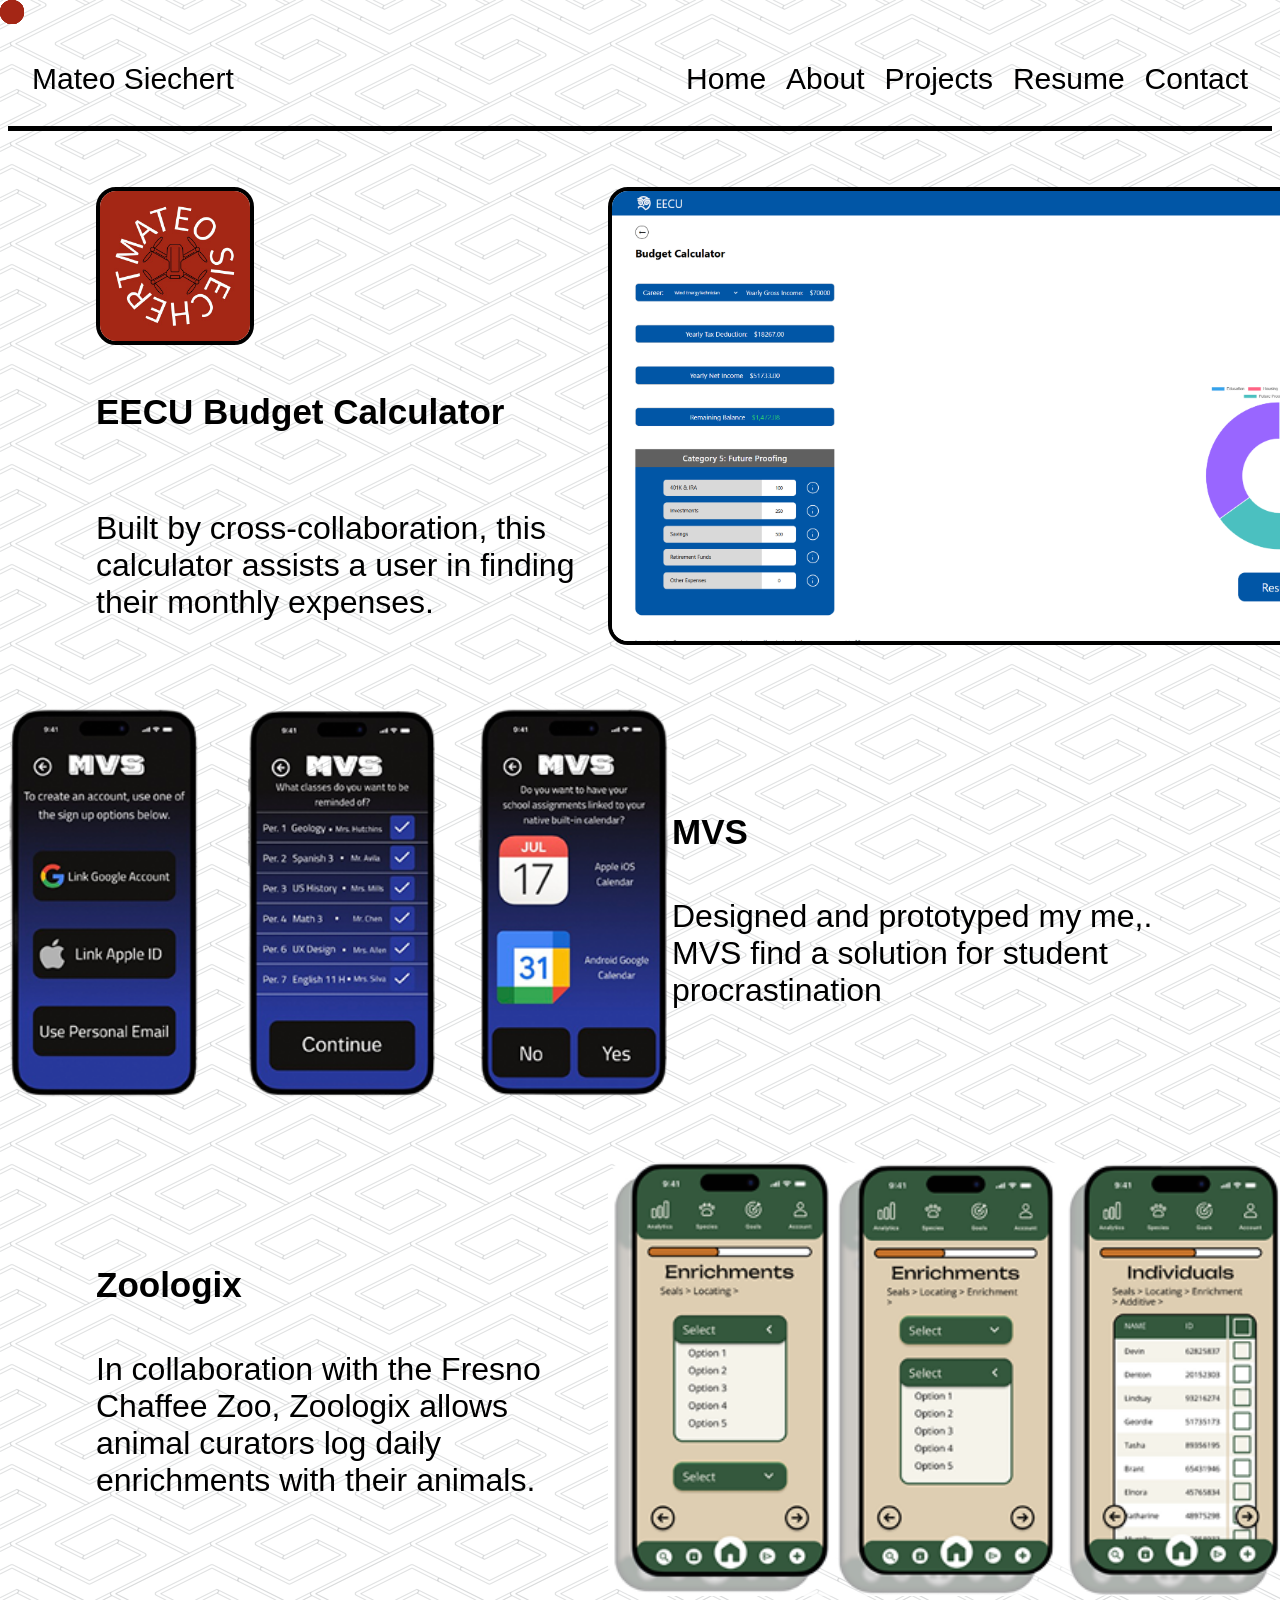
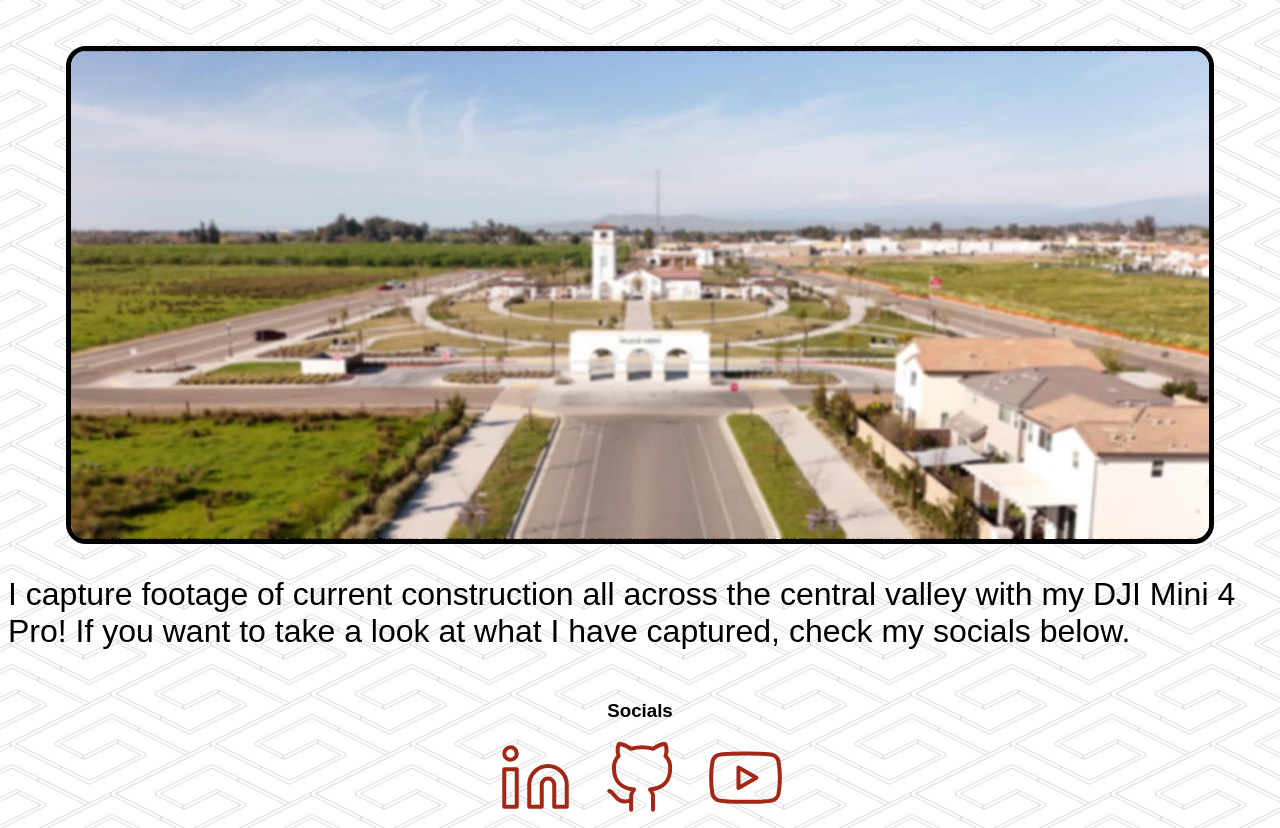
==== commit 897b17e9: "final styling (not perfect, but i tried..)" ====
--- a/index.html
+++ b/index.html
@@ -71,7 +71,7 @@
             </section>
             <img src="Portfolio-Images/FCZ-Mockup-Pictures.png" id="fcz-mockups" alt="fcz-mockup-imagery">
         </article>
-        <article>
+        <article id="drone-imagery-article">
             <img src="Portfolio-Images/Mini-4-Pro-Imagery.jpg" id="drone-imagery" alt="mini-4-pro-imagery">
             <p>I capture footage of current construction all across the central valley with my DJI Mini 4 Pro! If you
                 want
@@ -84,33 +84,36 @@
     <footer>
         <h3>Socials</h3>
         <div>
-            <svg width="75" height="75" viewBox="0 0 75 75" fill="none" xmlns="http://www.w3.org/2000/svg">
-                <path
-                    d="M50 25C54.9728 25 59.7419 26.9754 63.2583 30.4917C66.7746 34.0081 68.75 38.7772 68.75 43.75V65.625H56.25V43.75C56.25 42.0924 55.5915 40.5027 54.4194 39.3306C53.2473 38.1585 51.6576 37.5 50 37.5C48.3424 37.5 46.7527 38.1585 45.5806 39.3306C44.4085 40.5027 43.75 42.0924 43.75 43.75V65.625H31.25V43.75C31.25 38.7772 33.2254 34.0081 36.7417 30.4917C40.2581 26.9754 45.0272 25 50 25Z"
-                    stroke="#A42715" stroke-width="4" stroke-linecap="round" stroke-linejoin="round" />
-                <path d="M18.75 28.125H6.25V65.625H18.75V28.125Z" stroke="#A42715" stroke-width="4"
-                    stroke-linecap="round" stroke-linejoin="round" />
-                <path
-                    d="M12.5 18.75C15.9518 18.75 18.75 15.9518 18.75 12.5C18.75 9.04822 15.9518 6.25 12.5 6.25C9.04822 6.25 6.25 9.04822 6.25 12.5C6.25 15.9518 9.04822 18.75 12.5 18.75Z"
-                    stroke="#A42715" stroke-width="4" stroke-linecap="round" stroke-linejoin="round" />
-            </svg>
-            <svg width="75" height="75" viewBox="0 0 75 75" fill="none" xmlns="http://www.w3.org/2000/svg">
-                <path
-                    d="M28.125 59.375C12.5 64.0625 12.5 51.5625 6.25 50M50 68.75V56.6562C50.1172 55.1661 49.9159 53.6681 49.4094 52.2618C48.9029 50.8555 48.1029 49.5732 47.0625 48.5C56.875 47.4062 67.1875 43.6875 67.1875 26.625C67.1867 22.2619 65.5084 18.0662 62.5 14.9062C63.9245 11.0891 63.8238 6.86983 62.2187 3.12499C62.2187 3.12499 58.5313 2.03124 50 7.74999C42.8375 5.80881 35.2875 5.80881 28.125 7.74999C19.5937 2.03124 15.9063 3.12499 15.9063 3.12499C14.3012 6.86983 14.2005 11.0891 15.625 14.9062C12.5941 18.0897 10.9141 22.3233 10.9375 26.7187C10.9375 43.6562 21.25 47.375 31.0625 48.5937C30.0344 49.6561 29.2414 50.9231 28.7353 52.3122C28.2292 53.7013 28.0213 55.1814 28.125 56.6562V68.75"
-                    stroke="#A42715" stroke-width="4" stroke-linecap="round" stroke-linejoin="round" />
-            </svg>
-            <svg width="75" height="75" viewBox="0 0 75 75" fill="none" xmlns="http://www.w3.org/2000/svg">
-                <path
-                    d="M70.4376 20.0625C70.0664 18.5794 69.3103 17.2205 68.2459 16.1231C67.1814 15.0258 65.8462 14.2287 64.3751 13.8125C59.0001 12.5 37.5001 12.5 37.5001 12.5C37.5001 12.5 16.0001 12.5 10.6251 13.9375C9.15397 14.3537 7.81876 15.1508 6.75429 16.2481C5.68981 17.3455 4.93379 18.7044 4.56258 20.1875C3.57887 25.6424 3.09769 31.176 3.12508 36.7188C3.09001 42.3033 3.57123 47.8791 4.56258 53.375C4.97183 54.812 5.74479 56.1192 6.80678 57.1702C7.86877 58.2213 9.18389 58.9807 10.6251 59.375C16.0001 60.8125 37.5001 60.8125 37.5001 60.8125C37.5001 60.8125 59.0001 60.8125 64.3751 59.375C65.8462 58.9588 67.1814 58.1617 68.2459 57.0644C69.3103 55.967 70.0664 54.6081 70.4376 53.125C71.4137 47.7112 71.8948 42.2198 71.8751 36.7188C71.9101 31.1342 71.4289 25.5584 70.4376 20.0625Z"
-                    stroke="#A42715" stroke-width="4" stroke-linecap="round" stroke-linejoin="round" />
-                <path d="M30.4688 46.9375L48.4376 36.7188L30.4688 26.5V46.9375Z" stroke="#A42715" stroke-width="4"
-                    stroke-linecap="round" stroke-linejoin="round" />
-            </svg>
-            <svg width="75" height="75" viewBox="0 0 75 75" fill="none" xmlns="http://www.w3.org/2000/svg">
-                <path
-                    d="M37.5 6.25H26.5625C23.6617 6.25 20.8797 7.40234 18.8285 9.45352C16.7773 11.5047 15.625 14.2867 15.625 17.1875C15.625 20.0883 16.7773 22.8703 18.8285 24.9215C20.8797 26.9727 23.6617 28.125 26.5625 28.125M37.5 6.25V28.125M37.5 6.25H48.4375C49.8738 6.25 51.2961 6.53291 52.6231 7.08257C53.9501 7.63223 55.1558 8.43788 56.1715 9.45352C57.1871 10.4692 57.9928 11.6749 58.5424 13.0019C59.0921 14.3289 59.375 15.7512 59.375 17.1875C59.375 18.6238 59.0921 20.0461 58.5424 21.3731C57.9928 22.7001 57.1871 23.9058 56.1715 24.9215C55.1558 25.9371 53.9501 26.7428 52.6231 27.2924C51.2961 27.8421 49.8738 28.125 48.4375 28.125M37.5 28.125H26.5625M37.5 28.125H48.4375M37.5 28.125V50M26.5625 28.125C23.6617 28.125 20.8797 29.2773 18.8285 31.3285C16.7773 33.3797 15.625 36.1617 15.625 39.0625C15.625 41.9633 16.7773 44.7453 18.8285 46.7965C20.8797 48.8477 23.6617 50 26.5625 50M48.4375 28.125C47.0012 28.125 45.5789 28.4079 44.2519 28.9576C42.9249 29.5072 41.7192 30.3129 40.7035 31.3285C39.6879 32.3442 38.8822 33.5499 38.3326 34.8769C37.7829 36.2039 37.5 37.6262 37.5 39.0625C37.5 40.4988 37.7829 41.9211 38.3326 43.2481C38.8822 44.5751 39.6879 45.7808 40.7035 46.7965C41.7192 47.8121 42.9249 48.6178 44.2519 49.1674C45.5789 49.7171 47.0012 50 48.4375 50C49.8738 50 51.2961 49.7171 52.6231 49.1674C53.9501 48.6178 55.1558 47.8121 56.1715 46.7965C57.1871 45.7808 57.9928 44.5751 58.5424 43.2481C59.0921 41.9211 59.375 40.4988 59.375 39.0625C59.375 37.6262 59.0921 36.2039 58.5424 34.8769C57.9928 33.5499 57.1871 32.3442 56.1715 31.3285C55.1558 30.3129 53.9501 29.5072 52.6231 28.9576C51.2961 28.4079 49.8738 28.125 48.4375 28.125ZM26.5625 50C23.6617 50 20.8797 51.1523 18.8285 53.2035C16.7773 55.2547 15.625 58.0367 15.625 60.9375C15.625 63.8383 16.7773 66.6203 18.8285 68.6715C20.8797 70.7227 23.6617 71.875 26.5625 71.875C29.4633 71.875 32.2453 70.7227 34.2965 68.6715C36.3477 66.6203 37.5 63.8383 37.5 60.9375V50M26.5625 50H37.5"
-                    stroke="#A42715" stroke-width="4" stroke-linecap="round" stroke-linejoin="round" />
-            </svg>
+            <a href="https://www.linkedin.com/in/mateosiechert/">
+                <svg width="75" height="75" viewBox="0 0 75 75" fill="none" xmlns="http://www.w3.org/2000/svg">
+                    <path
+                        d="M50 25C54.9728 25 59.7419 26.9754 63.2583 30.4917C66.7746 34.0081 68.75 38.7772 68.75 43.75V65.625H56.25V43.75C56.25 42.0924 55.5915 40.5027 54.4194 39.3306C53.2473 38.1585 51.6576 37.5 50 37.5C48.3424 37.5 46.7527 38.1585 45.5806 39.3306C44.4085 40.5027 43.75 42.0924 43.75 43.75V65.625H31.25V43.75C31.25 38.7772 33.2254 34.0081 36.7417 30.4917C40.2581 26.9754 45.0272 25 50 25Z"
+                        stroke="#A42715" stroke-width="4" stroke-linecap="round" stroke-linejoin="round" />
+                    <path d="M18.75 28.125H6.25V65.625H18.75V28.125Z" stroke="#A42715" stroke-width="4"
+                        stroke-linecap="round" stroke-linejoin="round" />
+                    <path
+                        d="M12.5 18.75C15.9518 18.75 18.75 15.9518 18.75 12.5C18.75 9.04822 15.9518 6.25 12.5 6.25C9.04822 6.25 6.25 9.04822 6.25 12.5C6.25 15.9518 9.04822 18.75 12.5 18.75Z"
+                        stroke="#A42715" stroke-width="4" stroke-linecap="round" stroke-linejoin="round" />
+                </svg>
+            </a>
+
+            <a href="https://github.com/mateogoat">
+                <svg width="75" height="75" viewBox="0 0 75 75" fill="none" xmlns="http://www.w3.org/2000/svg">
+                    <path
+                        d="M28.125 59.375C12.5 64.0625 12.5 51.5625 6.25 50M50 68.75V56.6562C50.1172 55.1661 49.9159 53.6681 49.4094 52.2618C48.9029 50.8555 48.1029 49.5732 47.0625 48.5C56.875 47.4062 67.1875 43.6875 67.1875 26.625C67.1867 22.2619 65.5084 18.0662 62.5 14.9062C63.9245 11.0891 63.8238 6.86983 62.2187 3.12499C62.2187 3.12499 58.5313 2.03124 50 7.74999C42.8375 5.80881 35.2875 5.80881 28.125 7.74999C19.5937 2.03124 15.9063 3.12499 15.9063 3.12499C14.3012 6.86983 14.2005 11.0891 15.625 14.9062C12.5941 18.0897 10.9141 22.3233 10.9375 26.7187C10.9375 43.6562 21.25 47.375 31.0625 48.5937C30.0344 49.6561 29.2414 50.9231 28.7353 52.3122C28.2292 53.7013 28.0213 55.1814 28.125 56.6562V68.75"
+                        stroke="#A42715" stroke-width="4" stroke-linecap="round" stroke-linejoin="round" />
+                </svg>
+            </a>
+
+            <a href="https://www.youtube.com/@mateosdronefootage">
+                <svg width="75" height="75" viewBox="0 0 75 75" fill="none" xmlns="http://www.w3.org/2000/svg">
+                    <path
+                        d="M70.4376 20.0625C70.0664 18.5794 69.3103 17.2205 68.2459 16.1231C67.1814 15.0258 65.8462 14.2287 64.3751 13.8125C59.0001 12.5 37.5001 12.5 37.5001 12.5C37.5001 12.5 16.0001 12.5 10.6251 13.9375C9.15397 14.3537 7.81876 15.1508 6.75429 16.2481C5.68981 17.3455 4.93379 18.7044 4.56258 20.1875C3.57887 25.6424 3.09769 31.176 3.12508 36.7188C3.09001 42.3033 3.57123 47.8791 4.56258 53.375C4.97183 54.812 5.74479 56.1192 6.80678 57.1702C7.86877 58.2213 9.18389 58.9807 10.6251 59.375C16.0001 60.8125 37.5001 60.8125 37.5001 60.8125C37.5001 60.8125 59.0001 60.8125 64.3751 59.375C65.8462 58.9588 67.1814 58.1617 68.2459 57.0644C69.3103 55.967 70.0664 54.6081 70.4376 53.125C71.4137 47.7112 71.8948 42.2198 71.8751 36.7188C71.9101 31.1342 71.4289 25.5584 70.4376 20.0625Z"
+                        stroke="#A42715" stroke-width="4" stroke-linecap="round" stroke-linejoin="round" />
+                    <path d="M30.4688 46.9375L48.4376 36.7188L30.4688 26.5V46.9375Z" stroke="#A42715" stroke-width="4"
+                        stroke-linecap="round" stroke-linejoin="round" />
+                </svg>
+            </a>
         </div>
     </footer>
 
--- a/styles.css
+++ b/styles.css
@@ -1720,7 +1720,7 @@
     flex-direction: column;
     justify-content: center;
     padding: 20px;
-    gap:9em;
+    gap: 9em;
 
     & h2 {
         font-size: clamp(2rem, 10vw, 5rem);
@@ -2191,6 +2191,16 @@
     flex-direction: column;
     justify-content: center;
     align-items: center;
+
+    & div {
+        display: flex;
+        gap: 30px;
+    }
+}
+
+#drone-imagery-article p {
+    font-size: clamp(.5rem, 6vw, 2rem);
+    justify-self:center;
 }
 
 
@@ -2492,6 +2502,6 @@
     }
 
     .showcase-left {
-        gap:0px;
+        gap: 0px;
     }
 }
